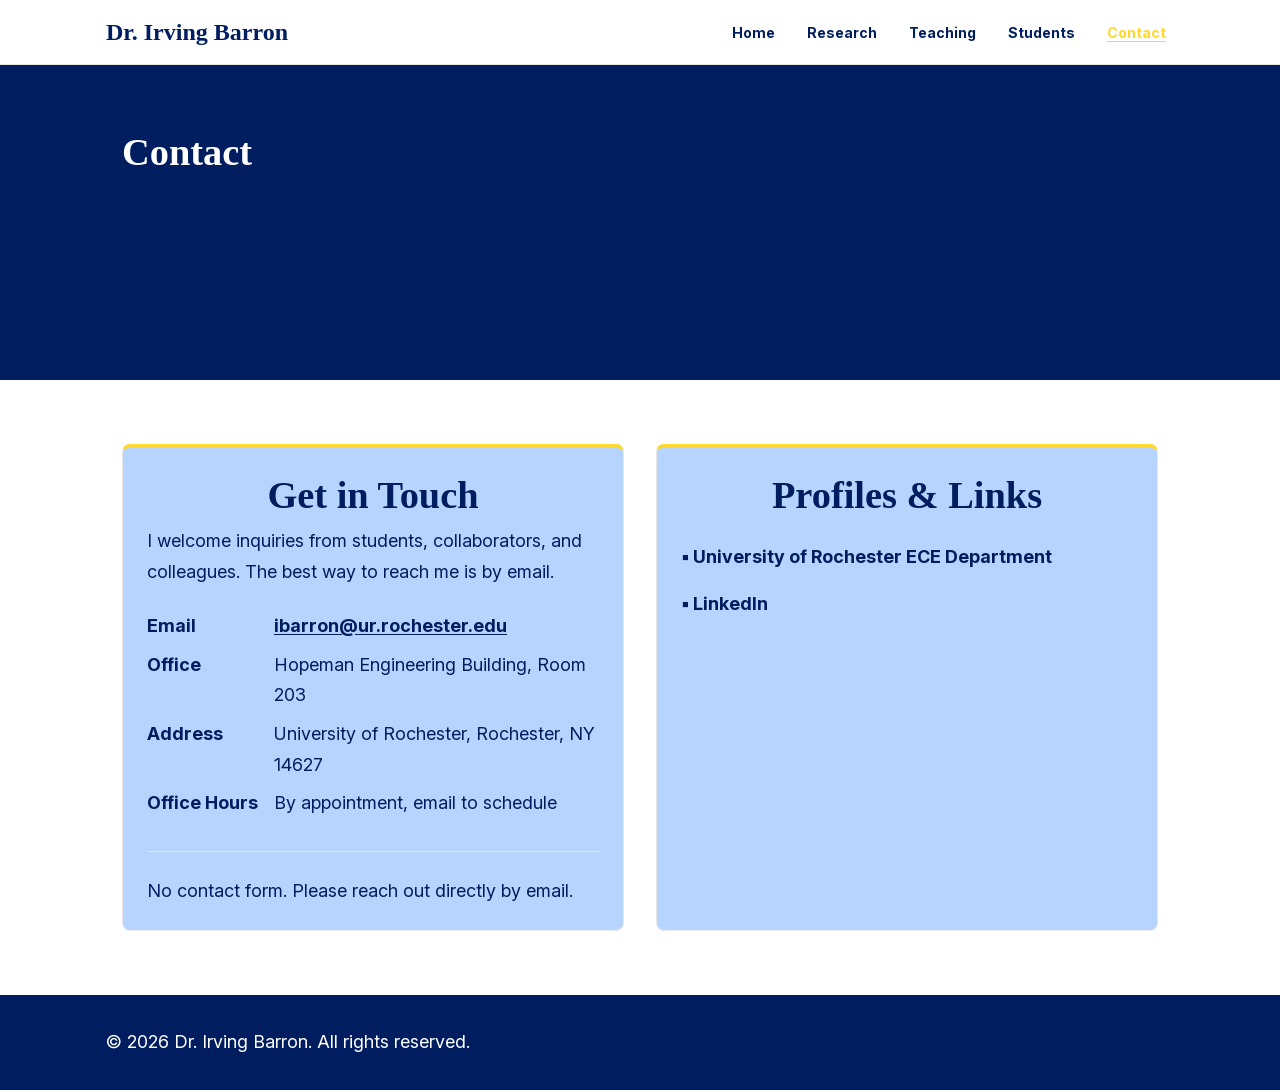
==== contact.html @ 6a6eb46c "fix(05-03): contact page h1 spacing and navy background styling - Wrap h1 in navy section with min-h" ====
<!DOCTYPE html>
<html lang="en">
<head>
  <meta charset="UTF-8">
  <meta name="viewport" content="width=device-width, initial-scale=1.0">
  <meta name="description" content="Contact information for Dr. Irving Barron, University of Rochester ECE">
  <title>Contact — Dr. Irving Barron</title>
  <link rel="stylesheet" href="css/style.css">
</head>
<body>

  <!-- Skip to main content (accessibility) -->
  <a class="skip-link" href="#main-content">Skip to main content</a>

  <!-- HEADER / NAVIGATION -->
  <header class="site-header">
    <nav class="nav" aria-label="Main navigation">
      <div class="nav__inner">

        <!-- Brand / site name — left side -->
        <a class="nav__brand" href="index.html">Dr. Irving Barron</a>

        <!-- Hamburger button — visible only on mobile (<768px) -->
        <button
          type="button"
          class="nav__hamburger"
          aria-label="Toggle navigation"
          aria-expanded="false"
          aria-controls="nav-menu"
        >
          <span class="nav__hamburger-line"></span>
          <span class="nav__hamburger-line"></span>
          <span class="nav__hamburger-line"></span>
        </button>

        <!-- Navigation links — hidden on mobile until toggled -->
        <div class="nav__menu" id="nav-menu">
          <ul class="nav__links" role="list">
            <li><a class="nav__link" href="index.html">Home</a></li>
            <li><a class="nav__link" href="research.html">Research</a></li>
            <li><a class="nav__link" href="teaching.html">Teaching</a></li>
            <li><a class="nav__link" href="students.html">Students</a></li>
            <li><a class="nav__link" href="contact.html" aria-current="page">Contact</a></li>
          </ul>
        </div>

      </div>
    </nav>
  </header>

  <!-- MAIN CONTENT -->
  <main class="main-content" id="main-content">

    <!-- PAGE HEADER SECTION: navy background with white text -->
    <section class="section section--navy" style="min-height: 35vh;">
      <div class="container">
        <div class="page-header__grid">
          <div class="page-header__text animate-on-load">
            <h1>Contact</h1>
          </div>
        </div>
      </div>
    </section>

    <!-- CONTACT DETAILS SECTION (CONT-02 through CONT-08) -->
    <section class="section">
      <div class="container">
        <div class="grid-2">

          <!-- Left Column: Get in Touch -->
          <div class="card card--highlighted animate-on-load">
            <h2 style="text-align: center;">Get in Touch</h2>
            <p style="margin-top: var(--spacing-sm); margin-bottom: var(--spacing-md);">
              I welcome inquiries from students, collaborators, and colleagues. The best way to reach me is by email.
            </p>

            <dl class="contact-details">
              <dt>Email</dt>
              <dd><a href="mailto:ibarron@ur.rochester.edu">ibarron@ur.rochester.edu</a></dd>

              <dt>Office</dt>
              <dd>Hopeman Engineering Building, Room 203</dd>

              <dt>Address</dt>
              <dd>University of Rochester, Rochester, NY 14627</dd>

              <dt>Office Hours</dt>
              <dd>By appointment, email to schedule</dd>
            </dl>

            <p class="contact-note">No contact form. Please reach out directly by email.</p>
          </div>

          <!-- Right Column: Profiles & Links -->
          <div class="card card--highlighted animate-on-load">
            <h2 style="text-align: center;">Profiles &amp; Links</h2>
            <ul class="profile-links">
              <li><a href="https://www.hajim.rochester.edu/ece/" target="_blank">University of Rochester ECE Department</a></li>
              <li><a href="https://www.linkedin.com/in/irvingbarron/" target="_blank">LinkedIn</a></li>
            </ul>
          </div>

        </div>
      </div>
    </section>

  </main>

  <!-- FOOTER -->
  <footer class="footer">
    <div class="footer__inner">
      <p class="footer__text">
        &copy; <span class="footer__year"></span> Dr. Irving Barron. All rights reserved.
      </p>
    </div>
  </footer>

  <!-- JAVASCRIPT -->
  <script src="js/main.js"></script>
</body>
</html>
---- css/style.css ----
/* =============================================================================
   ibarron.dev — Design System
   css/style.css
   Single file. No frameworks. No build step.
   University of Rochester brand: navy #001E5F · yellow #FFD82B
   ============================================================================= */


/* =============================================================================
   1. Font Face — Inter Variable (self-hosted)
   ============================================================================= */

@font-face {
  font-family: 'Inter';
  src: url('../assets/fonts/inter-variable.woff2') format('woff2-variations');
  font-weight: 100 900;
  font-style: normal;
  font-display: swap;
}


/* =============================================================================
   2. Custom Properties — Design Tokens in :root
   ============================================================================= */

:root {
  /* --- Colors --- */
  --color-navy: #001E5F;
  --color-yellow: #FFD82B;
  --color-meliora-blue: #0045A0;
  --color-white: #FFFFFF;
  --color-dark-gray: #707070;
  --color-border: #E8E8E8;
  --color-butter: #FFFBF0;

  /* --- Spacing (multiples of 4px) --- */
  --spacing-xs: 4px;
  --spacing-sm: 8px;
  --spacing-md: 16px;
  --spacing-lg: 24px;
  --spacing-xl: 32px;
  --spacing-2xl: 48px;
  --spacing-3xl: 64px;

  /* --- Typography — 4 size tokens, 2 weights (400 regular, 700 bold) --- */
  --font-sans: 'Inter', system-ui, -apple-system, sans-serif;
  --font-serif: Georgia, 'Times New Roman', serif;
  --font-size-heading: clamp(1.5rem, 3vw, 3.5rem);
  --font-size-subheading: clamp(1.125rem, 2vw, 1.5rem);
  --font-size-body: clamp(1rem, 2vw, 1.125rem);
  --font-size-label: 0.875rem;

  /* --- Breakpoints (reference values — not usable in var() for @media) --- */
  --breakpoint-mobile: 640px;
  --breakpoint-nav: 768px;
  --breakpoint-desktop: 1024px;
}


/* =============================================================================
   3. CSS Reset / Base Styles
   ============================================================================= */

*,
*::before,
*::after {
  box-sizing: border-box;
}

html {
  font-size: 16px;
  scroll-behavior: smooth;
  -webkit-text-size-adjust: 100%;
}

body {
  margin: 0;
  padding: 0;
  background-color: var(--color-white);
  color: var(--color-navy);
  font-family: var(--font-sans);
  font-size: var(--font-size-body);
  font-weight: 400;
  line-height: 1.7;
  -webkit-font-smoothing: antialiased;
  -moz-osx-font-smoothing: grayscale;
}

h1, h2, h3, h4, h5, h6,
p, ul, ol, li, figure, blockquote {
  margin: 0;
  padding: 0;
}

ul, ol {
  list-style: none;
}

img, svg {
  display: block;
  max-width: 100%;
}

a {
  color: inherit;
  text-decoration: none;
}

button {
  background: none;
  border: none;
  cursor: pointer;
  font-family: inherit;
}


/* =============================================================================
   4. Skip Link (accessibility — first element on page)
   ============================================================================= */

.skip-link {
  position: absolute;
  top: -100%;
  left: var(--spacing-md);
  background-color: var(--color-yellow);
  color: var(--color-navy);
  font-family: var(--font-sans);
  font-weight: 700;
  font-size: var(--font-size-label);
  padding: var(--spacing-sm) var(--spacing-md);
  border-radius: 4px;
  z-index: 999;
  transition: top 0.2s ease;
}

.skip-link:focus {
  top: var(--spacing-md);
}


/* =============================================================================
   5. Typography Base Styles
   ============================================================================= */

/* H1 and H2 — Georgia serif, bold, fluid heading size */
h1,
h2 {
  font-family: var(--font-serif);
  font-weight: 700;
  font-size: var(--font-size-heading);
  line-height: 1.2;
  color: var(--color-navy);
}

/* H3, H4, H5 — Inter sans-serif, bold, fluid subheading size */
h3,
h4,
h5 {
  font-family: var(--font-sans);
  font-weight: 700;
  font-size: var(--font-size-subheading);
  line-height: 1.3;
  color: var(--color-navy);
}

h6 {
  font-family: var(--font-sans);
  font-weight: 700;
  font-size: var(--font-size-label);
  line-height: 1.4;
  color: var(--color-navy);
}

p {
  font-family: var(--font-sans);
  font-weight: 400;
  font-size: var(--font-size-body);
  line-height: 1.7;
  color: inherit;
}

/* Eyebrow label — section headings, muted uppercase */
.eyebrow {
  font-family: var(--font-sans);
  font-size: var(--font-size-label);
  font-weight: 700;
  text-transform: uppercase;
  letter-spacing: 0.1em;
  color: var(--color-dark-gray);
  line-height: 1.4;
}


/* =============================================================================
   6. Layout Utilities
   ============================================================================= */

/* Centered container with consistent max-width and horizontal padding */
.container {
  width: 100%;
  max-width: 1100px;
  margin-left: auto;
  margin-right: auto;
  padding-left: var(--spacing-md);
  padding-right: var(--spacing-md);
}

/* Two-column grid (desktop) */
.grid-2 {
  display: grid;
  grid-template-columns: 1fr;
  gap: var(--spacing-xl);
}

/* Three-column grid (desktop) */
.grid-3 {
  display: grid;
  grid-template-columns: 1fr;
  gap: var(--spacing-lg);
}

/* Section vertical rhythm */
.section {
  padding-top: var(--spacing-3xl);
  padding-bottom: var(--spacing-3xl);
}

/* Section with butter background */
.section--butter {
  background-color: var(--color-butter);
}

/* Section with navy background */
.section--navy {
  background-color: var(--color-navy);
  color: var(--color-white);
}

/* Section with navy background — override heading/paragraph colors */
.section--navy h1,
.section--navy h2,
.section--navy h3,
.section--navy h4,
.section--navy h5,
.section--navy p {
  color: var(--color-white);
}

/* Eyebrow on navy background — yellow for visual hierarchy */
.section--navy .eyebrow {
  color: var(--color-yellow);
}

/* Spacious section — increased vertical padding for home page */
.section--spacious {
  padding-top: 100px;
  padding-bottom: 100px;
}


/* =============================================================================
   7. Navigation Component
   ============================================================================= */

.nav {
  position: sticky;
  top: 0;
  background-color: var(--color-white);
  border-bottom: 1px solid var(--color-border);
  z-index: 100;
}

.nav__inner {
  display: flex;
  align-items: center;
  justify-content: space-between;
  height: 64px;
  max-width: 1100px;
  margin-left: auto;
  margin-right: auto;
  padding-left: var(--spacing-md);
  padding-right: var(--spacing-md);
}

/* Brand / site name */
.nav__brand {
  font-family: var(--font-serif);
  font-weight: 700;
  font-size: var(--font-size-subheading);
  color: var(--color-navy);
  text-decoration: none;
  flex-shrink: 0;
}

.nav__brand:hover {
  color: var(--color-meliora-blue);
  transition: color 0.2s ease;
}

/* Nav links list (desktop) */
.nav__menu {
  display: flex;
}

.nav__links {
  display: flex;
  align-items: center;
  gap: var(--spacing-md);
  list-style: none;
  margin: 0;
  padding: 0;
}

.nav__link {
  font-family: var(--font-sans);
  font-size: var(--font-size-label);
  font-weight: 700;
  color: var(--color-navy);
  text-decoration: none;
  padding: var(--spacing-xs) var(--spacing-sm);
  border-radius: 4px;
  transition: color 0.2s ease;
}

.nav__link:hover {
  color: var(--color-meliora-blue);
}

/* Active page indicator */
.nav__link[aria-current="page"] {
  color: var(--color-yellow);
  text-decoration: underline;
  text-underline-offset: 3px;
}

/* Hamburger button — hidden on desktop, shown on mobile */
.nav__hamburger {
  display: none;
  flex-direction: column;
  justify-content: space-between;
  width: 28px;
  height: 20px;
  background: none;
  border: none;
  cursor: pointer;
  padding: 0;
  color: var(--color-navy);
}

.nav__hamburger-line {
  display: block;
  width: 100%;
  height: 2px;
  background-color: var(--color-navy);
  border-radius: 2px;
  transition: transform 0.2s ease, opacity 0.2s ease;
}

/* Hamburger open state — becomes × */
.nav--open .nav__hamburger-line:nth-child(1) {
  transform: translateY(9px) rotate(45deg);
}

.nav--open .nav__hamburger-line:nth-child(2) {
  opacity: 0;
}

.nav--open .nav__hamburger-line:nth-child(3) {
  transform: translateY(-9px) rotate(-45deg);
}


/* =============================================================================
   8. Footer Component
   ============================================================================= */

.footer {
  background-color: var(--color-navy);
  color: var(--color-white);
  padding: var(--spacing-xl) 0;
}

.footer__inner {
  display: grid;
  grid-template-columns: 1fr;
  gap: var(--spacing-lg);
  max-width: 1100px;
  margin-left: auto;
  margin-right: auto;
  padding-left: var(--spacing-md);
  padding-right: var(--spacing-md);
}

.footer__text {
  font-family: var(--font-sans);
  font-size: var(--font-size-body);
  font-weight: 400;
  color: var(--color-white);
  line-height: 1.7;
}

.footer__year {
  /* Populated by JS: new Date().getFullYear() */
}

.footer a {
  color: var(--color-white);
  text-decoration: underline;
  text-underline-offset: 2px;
  transition: color 0.2s ease;
}

.footer a:hover {
  color: var(--color-yellow);
}


/* =============================================================================
   9. Button Components
   ============================================================================= */

/* Base button — shared styles */
.btn {
  display: inline-flex;
  align-items: center;
  justify-content: center;
  font-family: var(--font-sans);
  font-weight: 700;
  font-size: var(--font-size-body);
  padding: 0.75rem 1.75rem; /* 12px 28px — TYP-05 */
  border-radius: 8px;
  border: 2px solid transparent;
  cursor: pointer;
  text-decoration: none;
  min-height: 44px; /* RESP-06 touch target */
  transition: background-color 0.2s ease, color 0.2s ease, border-color 0.2s ease;
  white-space: nowrap;
}

/* Primary button — navy fill */
.btn--primary {
  background-color: var(--color-navy);
  color: var(--color-white);
  border-color: var(--color-navy);
}

.btn--primary:hover {
  background-color: var(--color-meliora-blue);
  border-color: var(--color-meliora-blue);
}

/* Outline button — navy border on light background */
.btn--outline {
  background-color: transparent;
  color: var(--color-navy);
  border-color: var(--color-navy);
}

.btn--outline:hover {
  background-color: var(--color-navy);
  color: var(--color-white);
  border-color: var(--color-navy);
}

/* Outline white button — white border on navy background */
.btn--outline--white {
  background-color: transparent;
  color: var(--color-white);
  border-color: var(--color-white);
}

.btn--outline--white:hover {
  background-color: var(--color-white);
  color: var(--color-navy);
  border-color: var(--color-white);
}

/* Inverse primary button — yellow fill, navy text (for use on navy backgrounds) */
.btn--primary--inverse {
  background-color: var(--color-yellow);
  color: var(--color-navy);
  border-color: var(--color-yellow);
}

.btn--primary--inverse:hover {
  background-color: #e6c200;
  border-color: #e6c200;
  color: var(--color-navy);
}


/* =============================================================================
   10. Card Components
   ============================================================================= */

/* Base card */
.card {
  background-color: #B7D3FF; /* Wondrous Sky — UofR brand light blue */
  border: 1px solid var(--color-border);
  border-radius: 8px;
  padding: var(--spacing-lg); /* 24px — TYP-08: 1.5rem */
  transition: box-shadow 0.2s ease, border-top-color 0.2s ease;
}

.card:hover {
  box-shadow: 0 2px 4px rgba(0, 0, 0, 0.1);
}

/* Clickable card (link-based card) — remove link styling */
.card--clickable {
  text-decoration: none;
  color: inherit;
  display: block;
  cursor: pointer;
}

/* Card links — visible underline so they don't blend with paragraph text */
.card a {
  color: var(--color-navy);
  font-weight: 700;
  text-decoration: underline;
  text-underline-offset: 2px;
}

.card a:hover {
  color: var(--color-meliora-blue);
}

/* Highlighted card — yellow top border, changes to navy on hover */
.card--highlighted {
  border-top: 4px solid var(--color-yellow);
}

.card--highlighted:hover {
  border-top-color: var(--color-navy);
}

/* Publication card — plain card, no left border; color revealed on hover */
.card--publication {
  background-color: var(--color-white);
  border: 1px solid var(--color-border);
  transition: background-color 0.2s ease, box-shadow 0.2s ease;
}

.card--publication:hover {
  background-color: #B7D3FF; /* Wondrous Sky — UofR brand light blue */
  box-shadow: 0 4px 12px rgba(0, 0, 0, 0.12);
}

/* Clickable publication card — pointer cursor, full-block link */
a.card--publication {
  text-decoration: none;
  color: inherit;
  display: block;
}

/* Grant card — same pattern as publication card */
.card--grant {
  background-color: var(--color-white);
  border: 1px solid var(--color-border);
  transition: background-color 0.2s ease, box-shadow 0.2s ease;
}

.card--grant:hover {
  background-color: #B7D3FF;
  box-shadow: 0 4px 12px rgba(0, 0, 0, 0.12);
}

a.card--grant {
  text-decoration: none;
  color: inherit;
  display: block;
}

/* Funded card — includes eyebrow label styling */
.card--funded {
  position: relative;
}

.card--funded .eyebrow {
  display: block;
  margin-bottom: var(--spacing-sm);
}


/* =============================================================================
   11. Tag Pills and Badges
   ============================================================================= */

/* Research interest tag */
.tag-pill {
  display: inline-block;
  background-color: var(--color-navy);
  color: var(--color-white);
  border-radius: 100px;
  padding: var(--spacing-sm) var(--spacing-md); /* 8px 16px */
  font-family: var(--font-sans);
  font-size: var(--font-size-label);
  font-weight: 700;
  line-height: 1.2;
}

/* Year badge (compact) */
.badge--year {
  display: inline-block;
  background-color: var(--color-navy);
  color: var(--color-white);
  border-radius: 100px;
  padding: var(--spacing-xs) var(--spacing-md); /* 4px 12px */
  font-family: var(--font-sans);
  font-size: 0.75rem;
  font-weight: 700;
  line-height: 1.2;
}

/* Semester badge (same as year) */
.badge--semester {
  display: inline-block;
  background-color: var(--color-navy);
  color: var(--color-white);
  border-radius: 100px;
  padding: var(--spacing-xs) var(--spacing-md); /* 4px 12px */
  font-family: var(--font-sans);
  font-size: 0.75rem;
  font-weight: 700;
  line-height: 1.2;
}


/* =============================================================================
   12. Profile Photo Placeholder (CSS-only, ASSET-04)
   ============================================================================= */

.profile-placeholder {
  width: clamp(120px, 30vw, 280px);
  aspect-ratio: 1 / 1;
  background-color: var(--color-navy);
  border: 2px solid var(--color-yellow);
  box-shadow: 0 4px 12px rgba(0, 0, 0, 0.12);
  border-radius: 8px;
  display: flex;
  align-items: center;
  justify-content: center;
  flex-shrink: 0;
}

.profile-placeholder__initials {
  font-family: var(--font-serif);
  font-weight: 700;
  font-size: clamp(48px, 12vw, 112px);
  color: var(--color-yellow);
  user-select: none;
  line-height: 1;
}


/* =============================================================================
   13. Tab Component (Phase 4 — Students Hub ARIA tab pattern, pill buttons)
   ============================================================================= */

/* Tab container — flex row of pill buttons */
.tabs {
  display: flex;
  flex-wrap: wrap;
  gap: var(--spacing-md);
  margin-bottom: var(--spacing-lg);
}

/* Legacy sub-classes kept for backward compat */
.tabs__list {
  display: flex;
  border-bottom: 2px solid var(--color-border);
  gap: var(--spacing-xs);
  margin: 0;
  padding: 0;
  list-style: none;
}

.tabs__tab {
  font-family: var(--font-sans);
  font-size: var(--font-size-label);
  font-weight: 700;
  color: var(--color-navy);
  background: none;
  border: none;
  border-bottom: 2px solid transparent;
  padding: var(--spacing-sm) var(--spacing-md);
  cursor: pointer;
  margin-bottom: -2px;
  transition: color 0.2s ease, border-color 0.2s ease;
}

.tabs__tab:hover {
  color: var(--color-meliora-blue);
}

.tabs__tab[aria-selected="true"] {
  color: var(--color-yellow);
  border-bottom-color: var(--color-yellow);
  background-color: var(--color-navy);
  border-radius: 4px 4px 0 0;
}

.tabs__panel {
  padding-top: var(--spacing-lg);
}

.tabs__panel[hidden] {
  display: none;
}

/* --- ARIA role-based tab selectors (pill button style, STU-03, RESP-06) --- */

/* Tablist row — pill buttons, no underline separator */
[role="tablist"] {
  display: flex;
  flex-wrap: wrap;
  gap: var(--spacing-md);
  list-style: none;
  padding: 0;
  margin: 0 0 var(--spacing-lg) 0;
  border-bottom: none;
}

/* Base tab button — pill shape, Inter bold, 44px min touch target */
[role="tab"] {
  display: inline-flex;
  align-items: center;
  justify-content: center;
  flex: 0 1 auto;
  padding: 0.75rem 1.75rem; /* consistent with .btn sizing */
  min-height: 44px;         /* RESP-06: touch target accessibility */
  background-color: transparent;
  color: var(--color-navy);
  border: 2px solid transparent;
  border-radius: 20px;      /* pill shape */
  font-family: var(--font-sans);
  font-weight: 700;
  font-size: var(--font-size-label);
  cursor: pointer;
  white-space: nowrap;
  transition: color 0.2s ease, border-color 0.2s ease, background-color 0.2s ease;
}

/* Inactive tab hover — Meliora Blue text + matching border outline */
[role="tab"]:hover {
  color: var(--color-meliora-blue);
  border-color: var(--color-meliora-blue);
}

/* Active tab — navy fill, white text, pill shape */
[role="tab"][aria-selected="true"] {
  background-color: var(--color-navy);
  color: var(--color-white);
  border-color: var(--color-navy);
}

/* Active tab hover — don't change active tab on hover */
[role="tab"][aria-selected="true"]:hover {
  background-color: var(--color-navy);
  color: var(--color-white);
  border-color: var(--color-navy);
}

/* Focus state — visible outline (overrides global :focus-visible for tabs) */
[role="tab"]:focus-visible {
  outline: 2px solid var(--color-meliora-blue);
  outline-offset: 2px;
}

/* Tab panel — white background, generous vertical padding */
[role="tabpanel"] {
  background-color: var(--color-white);
  padding: var(--spacing-3xl) 0;
}

/* Hidden panels removed from view (managed by hidden attribute + JS) */
[role="tabpanel"][hidden] {
  display: none;
}

/* --- Panel fade animation (used by Plan 02 JS tab switching) --- */

@media (prefers-reduced-motion: no-preference) {
  [role="tabpanel"][data-fade="out"] {
    opacity: 0;
    transition: opacity 0.2s ease-out;
  }

  [role="tabpanel"][data-fade="in"] {
    opacity: 1;
    transition: opacity 0.2s ease-in;
  }
}

/* --- Students Hub panel content spacing --- */

/* Heading inside panel */
[role="tabpanel"] h2 {
  margin-bottom: var(--spacing-lg);
}

/* Paragraph spacing inside panels */
[role="tabpanel"] p {
  margin-bottom: var(--spacing-md);
}

/* List styling inside panels */
[role="tabpanel"] ul {
  list-style: disc;
  padding-left: var(--spacing-xl);
  margin-bottom: var(--spacing-md);
}

[role="tabpanel"] ul li {
  margin-bottom: var(--spacing-sm);
}

/* Card spacing inside panels */
[role="tabpanel"] .card {
  margin-bottom: var(--spacing-xl);
}


/* =============================================================================
   14. Focus Indicators (A11Y-01, NAV-05)
   ============================================================================= */

/* Global focus indicator — yellow outline */
:focus-visible {
  outline: 3px solid var(--color-yellow);
  outline-offset: 2px;
}

/* Focus on dark/navy backgrounds — white outline instead */
.nav__hamburger:focus-visible,
.footer :focus-visible,
.section--navy :focus-visible,
.btn--primary:focus-visible,
.btn--primary--inverse:focus-visible,
.btn--outline--white:focus-visible {
  outline: 3px solid var(--color-white);
  outline-offset: 2px;
}


/* =============================================================================
   15. Animation Keyframes (ANIM-01, ANIM-02)
   All animations MUST be wrapped in prefers-reduced-motion
   ============================================================================= */

@media (prefers-reduced-motion: no-preference) {
  @keyframes fadeInUp {
    from {
      opacity: 0;
      transform: translateY(20px);
    }
    to {
      opacity: 1;
      transform: translateY(0);
    }
  }

  /* Page-load fade-in + slide up */
  .animate-on-load {
    animation: fadeInUp 0.5s ease-out forwards;
  }

  /* Stagger delays per nth-child */
  .animate-on-load:nth-child(1) { animation-delay: 0s; }
  .animate-on-load:nth-child(2) { animation-delay: 0.1s; }
  .animate-on-load:nth-child(3) { animation-delay: 0.2s; }
  .animate-on-load:nth-child(4) { animation-delay: 0.3s; }
  .animate-on-load:nth-child(5) { animation-delay: 0.4s; }
  .animate-on-load:nth-child(6) { animation-delay: 0.5s; }
}

/* Hover/Focus transitions — intentionally NOT wrapped in reduced-motion.
   These are immediate interactive responses, not gratuitous animations. */
.btn,
.card,
.nav__link,
.nav__brand,
.tabs__tab {
  /* Transition declarations are already set on each component above.
     Listed here for reference: all use 0.2s ease transitions (ANIM-03). */
}


/* =============================================================================
   16. Responsive Breakpoints
   Mobile-first: starts single-column, expands at each breakpoint.
   Organized by breakpoint (not by component).
   ============================================================================= */

/* --- Mobile overrides: < 640px --- */
@media (max-width: 639px) {
  /* Hamburger nav visible on mobile */
  .nav__hamburger {
    display: flex;
  }

  /* Mobile menu hidden by default */
  .nav__menu {
    display: none;
    position: absolute;
    top: 64px;
    left: 0;
    right: 0;
    background-color: var(--color-white);
    border-bottom: 1px solid var(--color-border);
    padding: var(--spacing-md);
    z-index: 99;
  }

  /* Mobile menu open state (toggled by JS via .nav--open on .nav) */
  .nav--open .nav__menu {
    display: block;
  }

  .nav--open .nav__links {
    flex-direction: column;
    gap: var(--spacing-sm);
  }

  /* Stack all grids on mobile */
  .grid-2,
  .grid-3 {
    grid-template-columns: 1fr;
  }

  /* Narrower section padding on mobile */
  .section {
    padding-top: var(--spacing-2xl);
    padding-bottom: var(--spacing-2xl);
  }

  /* Hero buttons stack on mobile */
  .hero__buttons {
    flex-direction: column;
    align-items: stretch;
  }

  /* Spacious sections reduce padding on mobile */
  .section--spacious {
    padding-top: var(--spacing-3xl);
    padding-bottom: var(--spacing-3xl);
  }

  /* Contact details — single column on mobile */
  .contact-details {
    grid-template-columns: 1fr;
    gap: var(--spacing-xs);
  }

  /* Course header — stack on mobile */
  .course__header {
    flex-direction: column;
    gap: var(--spacing-sm);
  }
}

/* --- Tablet: 640px and above --- */
@media (min-width: 640px) {
  /* Two-column grid activates */
  .grid-2 {
    grid-template-columns: repeat(2, 1fr);
  }

  /* Footer becomes two-column */
  .footer__inner {
    grid-template-columns: repeat(2, 1fr);
  }
}

/* --- Nav breakpoint: 768px and above --- */
@media (min-width: 768px) {
  /* Show nav links, hide hamburger */
  .nav__menu {
    display: flex;
    position: static;
    background: none;
    border: none;
    padding: 0;
  }

  .nav__hamburger {
    display: none;
  }

  /* Reset nav links direction */
  .nav__links {
    flex-direction: row;
  }
}

/* =============================================================================
   17. Hero Component (Phase 2 — Home Page)
   ============================================================================= */

/* Hero grid — single column mobile/tablet, two-column at 1024px desktop */
.hero__grid {
  display: grid;
  grid-template-columns: 1fr;
  gap: var(--spacing-xl);
  align-items: center;
}

/* --- Desktop: 1024px and above --- */
@media (min-width: 1024px) {
  /* Three-column grid activates */
  .grid-3 {
    grid-template-columns: repeat(3, 1fr);
  }

  /* Container padding increase */
  .container {
    padding-left: var(--spacing-xl);
    padding-right: var(--spacing-xl);
  }

  /* Hero grid becomes two-column on desktop */
  .hero__grid {
    grid-template-columns: 1fr 1fr;
  }
}

/* Hero text column */
.hero__text {
  display: flex;
  flex-direction: column;
  gap: var(--spacing-md);
}

/* Hero lead paragraph — slightly larger */
.hero__lead {
  font-size: var(--font-size-subheading);
  font-weight: 400;
  line-height: 1.5;
}

/* Hero button row — side-by-side desktop, stacked mobile */
.hero__buttons {
  display: flex;
  flex-wrap: wrap;
  gap: var(--spacing-md);
  margin-top: var(--spacing-lg);
}

/* Hero photo column — centers the placeholder */
.hero__photo-col {
  display: flex;
  justify-content: center;
  align-items: center;
}


/* =============================================================================
   18. Phase 3 — Content Page Components
   ============================================================================= */

/* --- 18a. Page Header Component --- */

.page-header__grid {
  display: grid;
  grid-template-columns: 1fr;
  gap: var(--spacing-xl);
  align-items: center;
}

@media (min-width: 1024px) {
  .page-header__grid {
    grid-template-columns: 1fr 1fr;
  }
}

.page-header__icon {
  display: flex;
  justify-content: center;
  align-items: center;
}

.page-header__icon svg {
  width: clamp(120px, 25vw, 280px);
  height: clamp(120px, 25vw, 280px);
  color: var(--color-white);
  stroke: currentColor;
  fill: none;
  stroke-width: 1.5;
}


/* --- 18b. Publication Card Sub-classes --- */

.publication__authors {
  margin-bottom: var(--spacing-sm);
  font-size: var(--font-size-body);
  font-weight: 400;
}

.author-highlight {
  font-weight: 700;
  background-color: #f5f5f5;
  padding: 0 2px;
  border-radius: 2px;
}

.publication__title {
  margin-bottom: var(--spacing-sm);
  font-weight: 700;
}

.publication__details {
  margin: 0;
  font-size: var(--font-size-body);
  color: var(--color-dark-gray);
}

.publication__details em {
  font-style: italic;
}


/* --- 18c. Course Card --- */

.course__header {
  display: flex;
  justify-content: space-between;
  align-items: flex-start;
  gap: var(--spacing-lg);
  margin-bottom: var(--spacing-lg);
}

.course__title {
  flex: 1;
  margin: 0;
}

.course__badges {
  display: flex;
  gap: var(--spacing-sm);
  flex-wrap: wrap;
  justify-content: flex-end;
  flex-shrink: 0;
}

.badge--level {
  display: inline-block;
  background-color: var(--color-navy);
  color: var(--color-white);
  border-radius: 100px;
  padding: var(--spacing-xs) var(--spacing-md);
  font-family: var(--font-sans);
  font-size: 0.75rem;
  font-weight: 700;
  line-height: 1.2;
  white-space: nowrap;
}

.course__description {
  margin: 0;
}


/* --- 18d. Research Interests --- */

/* Wrapper constrained to the left column (50%) on desktop so pills don't
   bleed into the right column where the page-header icon sits */
.research-interests__wrapper {
  max-width: 50%;
}

@media (max-width: 1023px) {
  /* On mobile/tablet the header grid is single-column, so full width is fine */
  .research-interests__wrapper {
    max-width: 100%;
  }
}

/* "Research Interests" label above the pills */
.research-interests__label {
  font-family: var(--font-sans);
  font-size: var(--font-size-label);
  font-weight: 700;
  text-transform: uppercase;
  letter-spacing: 0.1em;
  color: var(--color-white);
  margin-bottom: var(--spacing-sm);
  line-height: 1.4;
}

.research-interests {
  display: flex;
  flex-wrap: wrap;
  gap: var(--spacing-md);
  margin: 0;
}

/* Highlighted pill — yellow background, navy text (mirrors btn--primary--inverse) */
.tag-pill--highlight {
  background-color: var(--color-yellow);
  color: var(--color-navy);
  text-align: center;
}

/* Secondary pill — outline style, white border and text on navy background */
.tag-pill--outline {
  background-color: transparent;
  color: var(--color-white);
  border: 2px solid var(--color-white);
  text-align: center;
}

/* Legacy — kept for backward compat if used elsewhere */
.tag-pill--primary {
  background-color: var(--color-meliora-blue);
}


/* --- 18e. Contact Details --- */

.contact-details {
  display: grid;
  grid-template-columns: auto 1fr;
  gap: var(--spacing-sm) var(--spacing-md);
  margin: var(--spacing-lg) 0;
}

.contact-details dt {
  font-weight: 700;
  color: var(--color-navy);
}

.contact-details dd {
  margin: 0;
  color: var(--color-navy);
}

.contact-details a {
  color: var(--color-navy);
  text-decoration: underline;
  text-underline-offset: 2px;
  transition: color 0.2s ease;
}

.contact-details a:hover {
  color: var(--color-meliora-blue);
}

.contact-note {
  margin-top: var(--spacing-xl);
  padding-top: var(--spacing-lg);
  border-top: 1px solid var(--color-border);
  font-size: var(--font-size-body);
  color: var(--color-navy);
}

.profile-links {
  list-style: none;
  margin: var(--spacing-lg) 0 0 0;
  padding: 0;
}

.profile-links li {
  margin-bottom: var(--spacing-md);
}

.profile-links li::before {
  content: '\25AA\00A0';
  color: var(--color-navy);
  font-weight: 700;
}

.profile-links a {
  color: var(--color-navy);
  text-decoration: none;
  font-weight: 700;
  transition: color 0.2s ease;
}

.profile-links a:hover {
  color: var(--color-meliora-blue);
  text-decoration: underline;
}


/* =============================================================================
   19. Phase 04.1 — Students Hub Sidebar Layout
   ============================================================================= */

/* --- 19c. Sidebar Navigation --- */
.layout-1__wrapper {
  display: grid;
  grid-template-columns: 240px 1fr;
  gap: var(--spacing-2xl);
  align-items: start;
}

.layout-1__sidebar {
  position: sticky;
  top: calc(64px + var(--spacing-lg));
}

.sidebar-nav__list {
  list-style: none;
  padding: 0;
  margin: 0;
  display: flex;
  flex-direction: column;
  gap: var(--spacing-xs);
}

.sidebar-nav__item {
  display: block;
  width: 100%;
  padding: var(--spacing-sm) var(--spacing-md);
  border: none;
  border-left: 3px solid transparent;
  background: none;
  font-family: var(--font-sans);
  font-size: var(--font-size-body);
  font-weight: 400;
  color: var(--color-navy);
  text-align: left;
  cursor: pointer;
  transition: background-color 0.2s ease, border-color 0.2s ease;
  border-radius: 0 4px 4px 0;
}

.sidebar-nav__item:hover {
  background-color: rgba(0, 30, 95, 0.05);
}

.sidebar-nav__item[aria-selected="true"] {
  font-weight: 700;
  border-left-color: var(--color-yellow);
  background-color: rgba(0, 30, 95, 0.08);
}

.sidebar-nav__item:focus-visible {
  outline: 3px solid var(--color-meliora-blue);
  outline-offset: -2px;
}

/* Layout 1 panels (one visible at a time) */
.layout-1__panel {
  /* Panels are shown/hidden via hidden attribute in JS */
}

.layout-1__panel h2 {
  font-family: var(--font-serif);
  font-size: var(--font-size-heading);
  color: var(--color-navy);
  margin-bottom: var(--spacing-lg);
}

.layout-1__panel h3 {
  font-family: var(--font-serif);
  font-size: var(--font-size-subheading);
  color: var(--color-navy);
  margin-top: var(--spacing-xl);
  margin-bottom: var(--spacing-sm);
}

.layout-1__panel p {
  margin-bottom: var(--spacing-md);
  line-height: 1.6;
}

.layout-1__panel ul {
  margin-bottom: var(--spacing-md);
  padding-left: var(--spacing-xl);
}

.layout-1__panel li {
  margin-bottom: var(--spacing-sm);
  line-height: 1.6;
}


/* --- 19d. Layout 1 — Mobile select --- */
.layout-1__mobile-select-wrapper {
  display: none;
  margin-bottom: var(--spacing-lg);
}

.layout-1__select-label {
  display: block;
  font-family: var(--font-sans);
  font-size: var(--font-size-label);
  font-weight: 700;
  color: var(--color-navy);
  margin-bottom: var(--spacing-xs);
}

.layout-1__select {
  width: 100%;
  padding: var(--spacing-sm) var(--spacing-md);
  font-family: var(--font-sans);
  font-size: var(--font-size-body);
  color: var(--color-navy);
  border: 2px solid var(--color-navy);
  border-radius: 4px;
  background-color: var(--color-white, #fff);
  cursor: pointer;
}

.layout-1__select:focus-visible {
  outline: 3px solid var(--color-meliora-blue);
  outline-offset: 2px;
}

@media (max-width: 767px) {
  .layout-1__wrapper {
    grid-template-columns: 1fr;
  }
  .layout-1__sidebar {
    display: none;
  }
  .layout-1__mobile-select-wrapper {
    display: block;
  }
}

@media (min-width: 768px) {
  .layout-1__mobile-select-wrapper {
    display: none;
  }
}
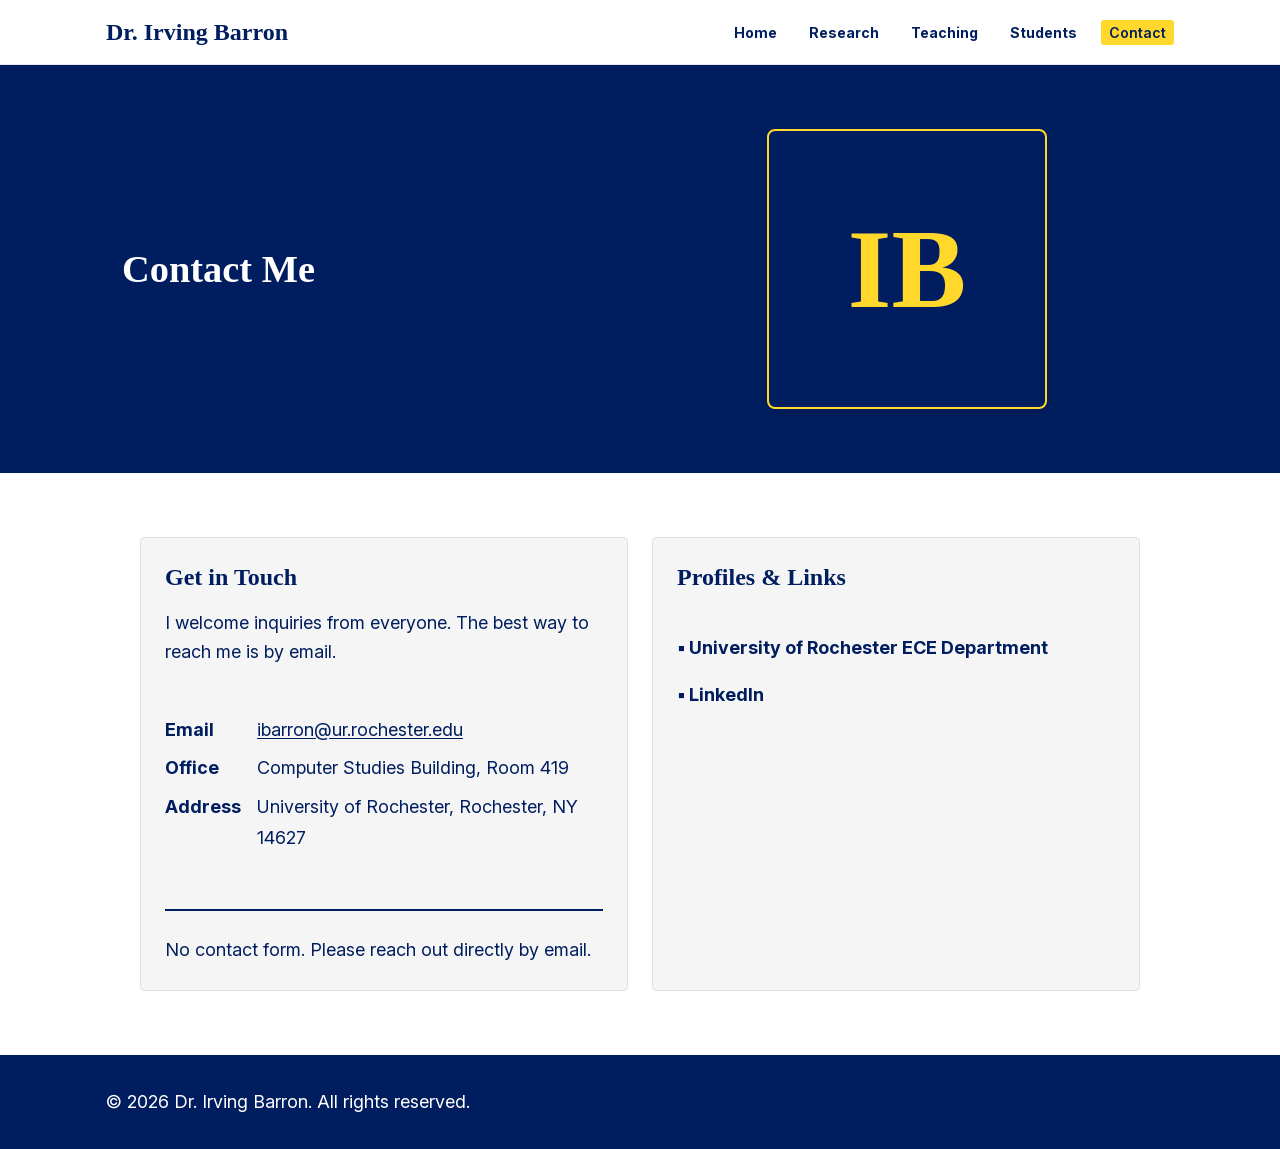
==== commit 13528b45: "refactor: implement accordion-based Impact & Outcomes tab with clean indicator - Remove 'Stay in Tou" ====
--- a/contact.html
+++ b/contact.html
@@ -8,9 +8,6 @@
   <link rel="stylesheet" href="css/style.css">
 </head>
 <body>
-
-  <!-- Skip to main content (accessibility) -->
-  <a class="skip-link" href="#main-content">Skip to main content</a>
 
   <!-- HEADER / NAVIGATION -->
   <header class="site-header">
@@ -51,12 +48,20 @@
   <!-- MAIN CONTENT -->
   <main class="main-content" id="main-content">
 
-    <!-- PAGE HEADER SECTION: navy background with white text -->
+    <!-- PAGE HEADER SECTION: navy background with white text and IB placeholder -->
     <section class="section section--navy" style="min-height: 35vh;">
       <div class="container">
         <div class="page-header__grid">
+          <!-- Text column -->
           <div class="page-header__text animate-on-load">
-            <h1>Contact</h1>
+            <h1>Contact Me</h1>
+          </div>
+
+          <!-- Decorative icon column — IB profile placeholder -->
+          <div class="page-header__icon animate-on-load">
+            <div class="profile-placeholder" role="img" aria-label="Profile photo placeholder for Dr. Irving Barron">
+              <span class="profile-placeholder__initials" aria-hidden="true">IB</span>
+            </div>
           </div>
         </div>
       </div>
@@ -65,13 +70,13 @@
     <!-- CONTACT DETAILS SECTION (CONT-02 through CONT-08) -->
     <section class="section">
       <div class="container">
-        <div class="grid-2">
+        <div class="card-grid--ur-contact">
 
-          <!-- Left Column: Get in Touch -->
-          <div class="card card--highlighted animate-on-load">
-            <h2 style="text-align: center;">Get in Touch</h2>
-            <p style="margin-top: var(--spacing-sm); margin-bottom: var(--spacing-md);">
-              I welcome inquiries from students, collaborators, and colleagues. The best way to reach me is by email.
+          <!-- Get in Touch Card -->
+          <div class="card-ur card-ur--no-hover animate-on-load">
+            <h3 class="card-ur__title">Get in Touch</h3>
+            <p class="card-ur__description">
+              I welcome inquiries from everyone. The best way to reach me is by email.
             </p>
 
             <dl class="contact-details">
@@ -79,24 +84,21 @@
               <dd><a href="mailto:ibarron@ur.rochester.edu">ibarron@ur.rochester.edu</a></dd>
 
               <dt>Office</dt>
-              <dd>Hopeman Engineering Building, Room 203</dd>
+              <dd>Computer Studies Building, Room 419</dd>
 
               <dt>Address</dt>
               <dd>University of Rochester, Rochester, NY 14627</dd>
-
-              <dt>Office Hours</dt>
-              <dd>By appointment, email to schedule</dd>
             </dl>
 
             <p class="contact-note">No contact form. Please reach out directly by email.</p>
           </div>
 
-          <!-- Right Column: Profiles & Links -->
-          <div class="card card--highlighted animate-on-load">
-            <h2 style="text-align: center;">Profiles &amp; Links</h2>
+          <!-- Profiles & Links Card -->
+          <div class="card-ur card-ur--no-hover animate-on-load">
+            <h3 class="card-ur__title">Profiles &amp; Links</h3>
             <ul class="profile-links">
               <li><a href="https://www.hajim.rochester.edu/ece/" target="_blank">University of Rochester ECE Department</a></li>
-              <li><a href="https://www.linkedin.com/in/irvingbarron/" target="_blank">LinkedIn</a></li>
+              <li><a href="https://www.linkedin.com/in/irving-ricardo-barron-martinez-6043992aa" target="_blank">LinkedIn</a></li>
             </ul>
           </div>
 
--- a/css/style.css
+++ b/css/style.css
@@ -27,6 +27,7 @@
   /* --- Colors --- */
   --color-navy: #001E5F;
   --color-yellow: #FFD82B;
+  --color-bright-lemon: #FFF601;
   --color-meliora-blue: #0045A0;
   --color-white: #FFFFFF;
   --color-dark-gray: #707070;
@@ -118,26 +119,6 @@
    4. Skip Link (accessibility — first element on page)
    ============================================================================= */
 
-.skip-link {
-  position: absolute;
-  top: -100%;
-  left: var(--spacing-md);
-  background-color: var(--color-yellow);
-  color: var(--color-navy);
-  font-family: var(--font-sans);
-  font-weight: 700;
-  font-size: var(--font-size-label);
-  padding: var(--spacing-sm) var(--spacing-md);
-  border-radius: 4px;
-  z-index: 999;
-  transition: top 0.2s ease;
-}
-
-.skip-link:focus {
-  top: var(--spacing-md);
-}
-
-
 /* =============================================================================
    5. Typography Base Styles
    ============================================================================= */
@@ -328,9 +309,11 @@
 
 /* Active page indicator */
 .nav__link[aria-current="page"] {
-  color: var(--color-yellow);
-  text-decoration: underline;
-  text-underline-offset: 3px;
+  color: var(--color-navy);
+  background-color: var(--color-yellow);
+  padding: 4px 8px;
+  border-radius: 3px;
+  font-weight: 600;
 }
 
 /* Hamburger button — hidden on desktop, shown on mobile */
@@ -535,23 +518,58 @@
   border-top-color: var(--color-navy);
 }
 
-/* Publication card — plain card, no left border; color revealed on hover */
+/* Publication card — flex container with two zones (content + PDF download) */
 .card--publication {
   background-color: var(--color-white);
   border: 1px solid var(--color-border);
-  transition: background-color 0.2s ease, box-shadow 0.2s ease;
+  padding: 0; /* Override base .card padding for flex layout */
+  display: flex;
+  transition: box-shadow 0.2s ease;
 }
 
 .card--publication:hover {
-  background-color: #B7D3FF; /* Wondrous Sky — UofR brand light blue */
   box-shadow: 0 4px 12px rgba(0, 0, 0, 0.12);
 }
 
-/* Clickable publication card — pointer cursor, full-block link */
-a.card--publication {
+/* Publication info link — 75% of card width */
+.publication__link {
+  flex: 3;
+  padding: var(--spacing-lg);
   text-decoration: none;
   color: inherit;
-  display: block;
+  display: flex;
+  flex-direction: column;
+  justify-content: center;
+  transition: background-color 0.2s ease;
+}
+
+.publication__link:hover {
+  background-color: #B7D3FF; /* Wondrous Sky — UofR brand light blue */
+}
+
+/* PDF download button — 25% of card width */
+.publication__pdf-download {
+  flex: 1;
+  border-left: 1px solid var(--color-border);
+  display: flex;
+  align-items: center;
+  justify-content: center;
+  text-decoration: none;
+  color: var(--color-navy);
+  transition: background-color 0.2s ease, color 0.2s ease;
+  cursor: pointer;
+}
+
+.publication__pdf-download svg {
+  width: 80px;
+  height: 80px;
+  stroke: currentColor;
+  fill: none;
+}
+
+.publication__pdf-download:hover {
+  background-color: var(--color-yellow);
+  color: var(--color-navy);
 }
 
 /* Grant card — same pattern as publication card */
@@ -570,6 +588,154 @@
   text-decoration: none;
   color: inherit;
   display: block;
+}
+
+/* UR-inspired Card Grid and Cards */
+.card-grid--ur {
+  display: grid;
+  grid-template-columns: 1fr;
+  gap: var(--spacing-lg);
+}
+
+/* Contact page card grid — centered with max-width */
+.card-grid--ur-contact {
+  display: grid;
+  grid-template-columns: 1fr 1fr;
+  gap: var(--spacing-lg);
+  max-width: 1000px;
+  margin: 0 auto;
+}
+
+@media (max-width: 1023px) {
+  .card-grid--ur-contact {
+    grid-template-columns: 1fr;
+  }
+}
+
+/* UR-inspired Card */
+.card-ur {
+  background-color: #f5f5f5;
+  border: 1px solid #e0e0e0;
+  border-radius: 4px;
+  padding: var(--spacing-lg);
+  text-decoration: none;
+  color: inherit;
+  display: flex;
+  flex-direction: column;
+  transition: background-color 0.3s ease;
+  position: relative;
+}
+
+.card-ur:hover {
+  background-color: var(--color-navy);
+  color: var(--color-white);
+}
+
+/* Card icon container */
+.card-ur__icon {
+  width: 100%;
+  height: 200px;
+  display: flex;
+  align-items: center;
+  justify-content: center;
+  margin-bottom: var(--spacing-lg);
+  color: var(--color-navy);
+  transition: color 0.3s ease;
+}
+
+.card-ur:hover .card-ur__icon {
+  color: var(--color-white);
+}
+
+.card-ur__icon svg {
+  width: 100%;
+  height: 100%;
+  max-width: 120px;
+  max-height: 120px;
+  opacity: 0.8;
+}
+
+.card-ur:hover .card-ur__icon svg {
+  opacity: 1;
+}
+
+/* Card title */
+.card-ur__title {
+  font-size: 1.5rem;
+  font-weight: 700;
+  color: var(--color-navy);
+  margin: 0 0 var(--spacing-md) 0;
+  font-family: var(--font-serif);
+  transition: color 0.3s ease;
+}
+
+.card-ur:hover .card-ur__title {
+  color: var(--color-white);
+}
+
+/* Card description */
+.card-ur__description {
+  font-size: var(--font-size-body);
+  color: var(--color-navy);
+  line-height: 1.6;
+  margin: 0 0 var(--spacing-lg) 0;
+  flex-grow: 1;
+  transition: color 0.3s ease;
+}
+
+.card-ur:hover .card-ur__description {
+  color: var(--color-white);
+}
+
+/* Call-to-action (underline only) */
+.card-ur__cta {
+  height: 2px;
+  background-color: var(--color-meliora-blue);
+  display: block;
+  transition: background-color 0.3s ease;
+}
+
+.card-ur:hover .card-ur__cta {
+  background-color: var(--color-white);
+}
+
+/* Contact card variant — no hover effect */
+.card-ur--no-hover:hover {
+  background-color: #f5f5f5 !important;
+  color: inherit !important;
+}
+
+.card-ur--no-hover:hover .card-ur__icon {
+  color: var(--color-navy) !important;
+}
+
+.card-ur--no-hover:hover .card-ur__icon svg {
+  opacity: 0.8 !important;
+}
+
+.card-ur--no-hover:hover .card-ur__title {
+  color: var(--color-navy) !important;
+}
+
+.card-ur--no-hover:hover .card-ur__description {
+  color: var(--color-navy) !important;
+}
+
+.card-ur--no-hover:hover .card-ur__cta {
+  background-color: var(--color-meliora-blue) !important;
+}
+
+/* Responsive: 2 columns on tablet, 3 on desktop */
+@media (min-width: 768px) {
+  .card-grid--ur {
+    grid-template-columns: repeat(2, 1fr);
+  }
+}
+
+@media (min-width: 1200px) {
+  .card-grid--ur {
+    grid-template-columns: repeat(3, 1fr);
+  }
 }
 
 /* Funded card — includes eyebrow label styling */
@@ -1162,7 +1328,111 @@
 }
 
 
-/* --- 18d. Research Interests --- */
+/* --- 18d. Course Media Card (side-by-side with media + yellow content) --- */
+
+.course-media-card {
+  display: flex;
+  gap: 0;
+  background-color: var(--color-white);
+  border-radius: 0;
+  overflow: hidden;
+  transition: box-shadow 0.2s ease;
+  animation: fadeInUp 0.6s ease-out;
+}
+
+.course-media-card:hover {
+  box-shadow: 0 4px 12px rgba(0, 0, 0, 0.12);
+}
+
+/* Media container — left side, holds image/video or SVG placeholder */
+.course-media-card__media {
+  flex: 1;
+  min-height: 300px;
+  background-color: #f5f5f5;
+  display: flex;
+  align-items: center;
+  justify-content: center;
+  overflow: hidden;
+}
+
+.course-media-card__media img,
+.course-media-card__media video,
+.course-media-card__media svg {
+  width: 100%;
+  height: 100%;
+  object-fit: cover;
+}
+
+.course-media-card__media svg {
+  width: 60%;
+  height: auto;
+  object-fit: contain;
+}
+
+/* Content container — right side, yellow background */
+.course-media-card__content {
+  flex: 1;
+  background-color: var(--color-yellow);
+  padding: var(--spacing-2xl);
+  display: flex;
+  flex-direction: column;
+  justify-content: center;
+  gap: var(--spacing-lg);
+}
+
+.course-media-card__content h3 {
+  margin: 0;
+  color: var(--color-navy);
+  font-size: var(--font-size-subheading);
+}
+
+.course-media-card__content p {
+  margin: 0;
+  color: var(--color-navy);
+  font-size: var(--font-size-body);
+}
+
+.course-media-card__cta {
+  color: var(--color-navy);
+  font-weight: 700;
+  text-decoration: underline;
+  text-underline-offset: 4px;
+  width: fit-content;
+  transition: color 0.2s ease;
+  display: none; /* Hidden for now, will enable in future */
+}
+
+.course-media-card__cta:hover {
+  color: var(--color-meliora-blue);
+}
+
+/* Responsive: stack vertically on tablet and below */
+@media (max-width: 1023px) {
+  .course-media-card {
+    flex-direction: column;
+  }
+
+  .course-media-card__media {
+    min-height: 250px;
+  }
+
+  .course-media-card__content {
+    padding: var(--spacing-xl);
+  }
+}
+
+@media (max-width: 767px) {
+  .course-media-card__media {
+    min-height: 200px;
+  }
+
+  .course-media-card__content {
+    padding: var(--spacing-lg);
+  }
+}
+
+
+/* --- 18e. Research Interests --- */
 
 /* Wrapper constrained to the left column (50%) on desktop so pills don't
    bleed into the right column where the page-header icon sits */
@@ -1187,6 +1457,14 @@
   color: var(--color-white);
   margin-bottom: var(--spacing-sm);
   line-height: 1.4;
+}
+
+/* Research page navigation — buttons to jump to sections */
+.research-nav {
+  display: flex;
+  flex-wrap: wrap;
+  gap: var(--spacing-md);
+  margin: 0;
 }
 
 .research-interests {
@@ -1250,7 +1528,7 @@
 .contact-note {
   margin-top: var(--spacing-xl);
   padding-top: var(--spacing-lg);
-  border-top: 1px solid var(--color-border);
+  border-top: 2px solid var(--color-navy);
   font-size: var(--font-size-body);
   color: var(--color-navy);
 }
@@ -1291,14 +1569,18 @@
 /* --- 19c. Sidebar Navigation --- */
 .layout-1__wrapper {
   display: grid;
-  grid-template-columns: 240px 1fr;
+  grid-template-columns: 300px 1fr;
   gap: var(--spacing-2xl);
   align-items: start;
+  margin-left: calc(-1 * var(--spacing-md));
+  width: calc(100% + var(--spacing-md));
+  padding-left: 0;
 }
 
 .layout-1__sidebar {
   position: sticky;
   top: calc(64px + var(--spacing-lg));
+  overflow: hidden;
 }
 
 .sidebar-nav__list {
@@ -1313,7 +1595,8 @@
 .sidebar-nav__item {
   display: block;
   width: 100%;
-  padding: var(--spacing-sm) var(--spacing-md);
+  padding: var(--spacing-sm) var(--spacing-xs);
+  margin-left: 0;
   border: none;
   border-left: 3px solid transparent;
   background: none;
@@ -1323,7 +1606,7 @@
   color: var(--color-navy);
   text-align: left;
   cursor: pointer;
-  transition: background-color 0.2s ease, border-color 0.2s ease;
+  transition: background-color 0.2s ease, border-color 0.2s ease, color 0.2s ease;
   border-radius: 0 4px 4px 0;
 }
 
@@ -1333,8 +1616,11 @@
 
 .sidebar-nav__item[aria-selected="true"] {
   font-weight: 700;
-  border-left-color: var(--color-yellow);
-  background-color: rgba(0, 30, 95, 0.08);
+  border-left-color: transparent;
+  background-color: var(--color-bright-lemon);
+  color: var(--color-meliora-blue);
+  margin-left: -4px;
+  padding-left: calc(var(--spacing-xs) + 4px);
 }
 
 .sidebar-nav__item:focus-visible {
@@ -1345,6 +1631,8 @@
 /* Layout 1 panels (one visible at a time) */
 .layout-1__panel {
   /* Panels are shown/hidden via hidden attribute in JS */
+  margin: 0;
+  padding: 0;
 }
 
 .layout-1__panel h2 {
@@ -1360,6 +1648,10 @@
   color: var(--color-navy);
   margin-top: var(--spacing-xl);
   margin-bottom: var(--spacing-sm);
+}
+
+.layout-1__panel h3:first-of-type {
+  margin-top: 0;
 }
 
 .layout-1__panel p {
@@ -1429,3 +1721,101 @@
 }
 
 
+/* =============================================================================
+   20. Phase 06.5 — Impact & Outcomes Accordion
+   ============================================================================= */
+
+.outcomes-accordion {
+  display: flex;
+  flex-direction: column;
+  gap: var(--spacing-sm);
+}
+
+.outcomes-accordion__item {
+  border: 1px solid var(--color-border);
+  border-radius: 4px;
+  overflow: hidden;
+}
+
+.outcomes-accordion__header {
+  display: flex;
+  justify-content: space-between;
+  align-items: center;
+  width: 100%;
+  padding: var(--spacing-md) var(--spacing-lg);
+  margin: 0;
+  border: none;
+  background-color: var(--color-white);
+  font-family: var(--font-sans);
+  font-size: var(--font-size-body);
+  font-weight: 700;
+  color: var(--color-navy);
+  text-align: left;
+  cursor: pointer;
+  transition: background-color 0.2s ease;
+}
+
+.outcomes-accordion__header:hover {
+  background-color: rgba(0, 30, 95, 0.05);
+}
+
+.outcomes-accordion__header:focus-visible {
+  outline: 3px solid var(--color-meliora-blue);
+  outline-offset: -2px;
+}
+
+.outcomes-accordion__header::after {
+  content: '▼';
+  display: inline-block;
+  font-size: 0.875rem;
+  color: var(--color-navy);
+  transition: transform 0.2s ease;
+  flex-shrink: 0;
+  margin-left: var(--spacing-md);
+}
+
+.outcomes-accordion__header[aria-expanded="true"]::after {
+  transform: rotate(180deg);
+}
+
+.outcomes-accordion__content {
+  display: none;
+  padding: var(--spacing-lg) var(--spacing-lg) var(--spacing-lg) var(--spacing-lg);
+  background-color: rgba(255, 253, 240, 0.5);
+}
+
+.outcomes-accordion__header[aria-expanded="true"] + .outcomes-accordion__content {
+  display: block;
+  animation: slideDown 0.2s ease;
+}
+
+.outcomes-accordion__content p {
+  margin: 0;
+  line-height: 1.6;
+}
+
+@keyframes slideDown {
+  from {
+    opacity: 0;
+    transform: translateY(-8px);
+  }
+  to {
+    opacity: 1;
+    transform: translateY(0);
+  }
+}
+
+/* Reduce motion preference */
+@media (prefers-reduced-motion: reduce) {
+  .outcomes-accordion__header {
+    transition: none;
+  }
+  .outcomes-accordion__header::after {
+    transition: none;
+  }
+  .outcomes-accordion__header[aria-expanded="true"] + .outcomes-accordion__content {
+    animation: none;
+  }
+}
+
+
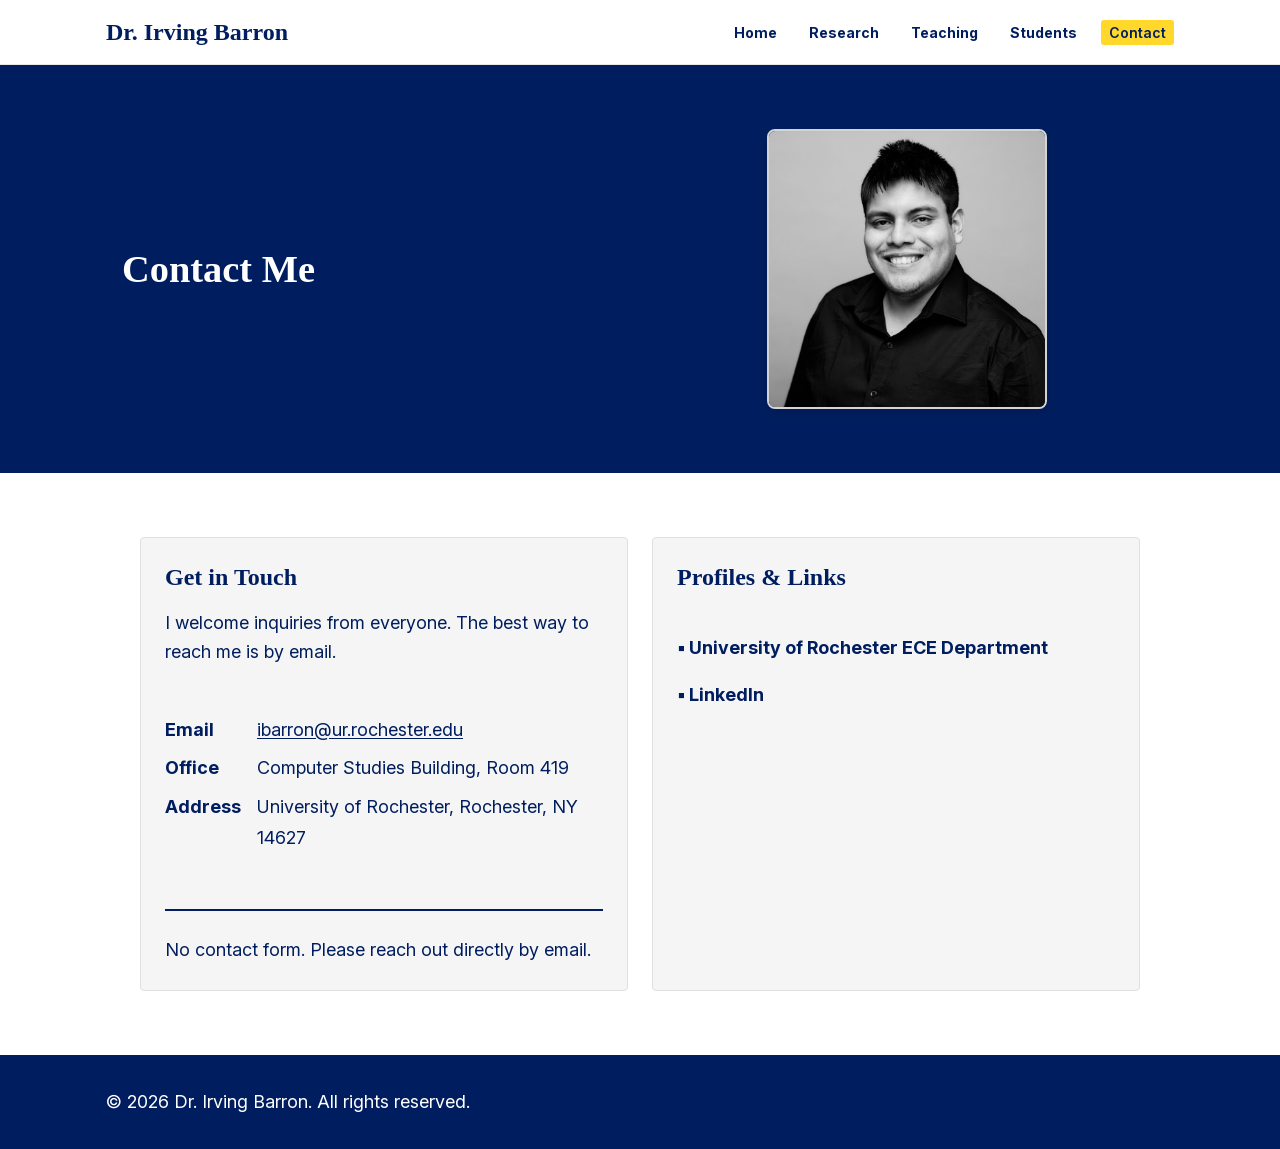
==== commit 32922cb8: "wip: phase 06.5 paused at visual polish" ====
--- a/contact.html
+++ b/contact.html
@@ -48,7 +48,7 @@
   <!-- MAIN CONTENT -->
   <main class="main-content" id="main-content">
 
-    <!-- PAGE HEADER SECTION: navy background with white text and IB placeholder -->
+    <!-- PAGE HEADER SECTION: navy background with white text and profile photo -->
     <section class="section section--navy" style="min-height: 35vh;">
       <div class="container">
         <div class="page-header__grid">
@@ -57,11 +57,9 @@
             <h1>Contact Me</h1>
           </div>
 
-          <!-- Decorative icon column — IB profile placeholder -->
+          <!-- Photo column -->
           <div class="page-header__icon animate-on-load">
-            <div class="profile-placeholder" role="img" aria-label="Profile photo placeholder for Dr. Irving Barron">
-              <span class="profile-placeholder__initials" aria-hidden="true">IB</span>
-            </div>
+            <img src="assets/images/dr-irving-barron-profile.jpeg" alt="Dr. Irving Barron, Assistant Professor at the University of Rochester" class="profile-photo" width="280" height="280" loading="lazy">
           </div>
         </div>
       </div>
--- a/css/style.css
+++ b/css/style.css
@@ -659,6 +659,28 @@
   opacity: 1;
 }
 
+.card-ur__media {
+  width: 100%;
+  aspect-ratio: 16 / 9;
+  overflow: hidden;
+  border-radius: 4px;
+  margin-bottom: var(--spacing-lg);
+  background-color: var(--color-light-gray);
+}
+
+.card-ur__media img {
+  display: block;
+  width: 100%;
+  height: 100%;
+  object-fit: cover;
+  transition: transform 0.3s ease, filter 0.3s ease;
+}
+
+.card-ur:hover .card-ur__media img {
+  transform: scale(1.03);
+  filter: saturate(1.05);
+}
+
 /* Card title */
 .card-ur__title {
   font-size: 1.5rem;
@@ -794,8 +816,29 @@
 
 
 /* =============================================================================
-   12. Profile Photo Placeholder (CSS-only, ASSET-04)
-   ============================================================================= */
+   12. Profile Photo
+   ============================================================================= */
+
+.profile-photo {
+  width: clamp(120px, 30vw, 280px);
+  height: clamp(120px, 30vw, 280px);
+  aspect-ratio: 1 / 1;
+  border: 2px solid var(--color-yellow);
+  box-shadow: 0 4px 12px rgba(0, 0, 0, 0.12);
+  border-radius: 8px;
+  flex-shrink: 0;
+  filter: grayscale(100%);
+  -webkit-filter: grayscale(100%);
+  object-fit: cover;
+  object-position: center;
+  transition: filter 0.2s ease;
+}
+
+.profile-photo:hover,
+.profile-photo:focus {
+  filter: grayscale(0%);
+  -webkit-filter: grayscale(0%);
+}
 
 .profile-placeholder {
   width: clamp(120px, 30vw, 280px);
@@ -1255,6 +1298,36 @@
   stroke-width: 1.5;
 }
 
+.page-header__image {
+  width: min(100%, 320px);
+  height: auto;
+  border: 2px solid var(--color-yellow);
+  box-shadow: 0 8px 24px rgba(0, 0, 0, 0.22);
+}
+
+.visual-hero {
+  min-height: 35vh;
+}
+
+.visual-hero .container {
+  display: flex;
+  flex-direction: column;
+  align-items: center;
+  gap: var(--spacing-2xl);
+  text-align: center;
+}
+
+.visual-hero__title {
+  margin: 0;
+}
+
+.visual-hero__image {
+  width: min(100%, 260px);
+  height: auto;
+  border: 2px solid var(--color-yellow);
+  box-shadow: 0 8px 24px rgba(0, 0, 0, 0.22);
+}
+
 
 /* --- 18b. Publication Card Sub-classes --- */
 
@@ -1369,6 +1442,12 @@
   object-fit: contain;
 }
 
+.course-media-card__media img.course-diagram {
+  width: min(82%, 420px);
+  height: auto;
+  object-fit: contain;
+}
+
 /* Content container — right side, yellow background */
 .course-media-card__content {
   flex: 1;
@@ -1465,6 +1544,10 @@
   flex-wrap: wrap;
   gap: var(--spacing-md);
   margin: 0;
+}
+
+.research-nav--centered {
+  justify-content: center;
 }
 
 .research-interests {
@@ -1817,5 +1900,3 @@
     animation: none;
   }
 }
-
-
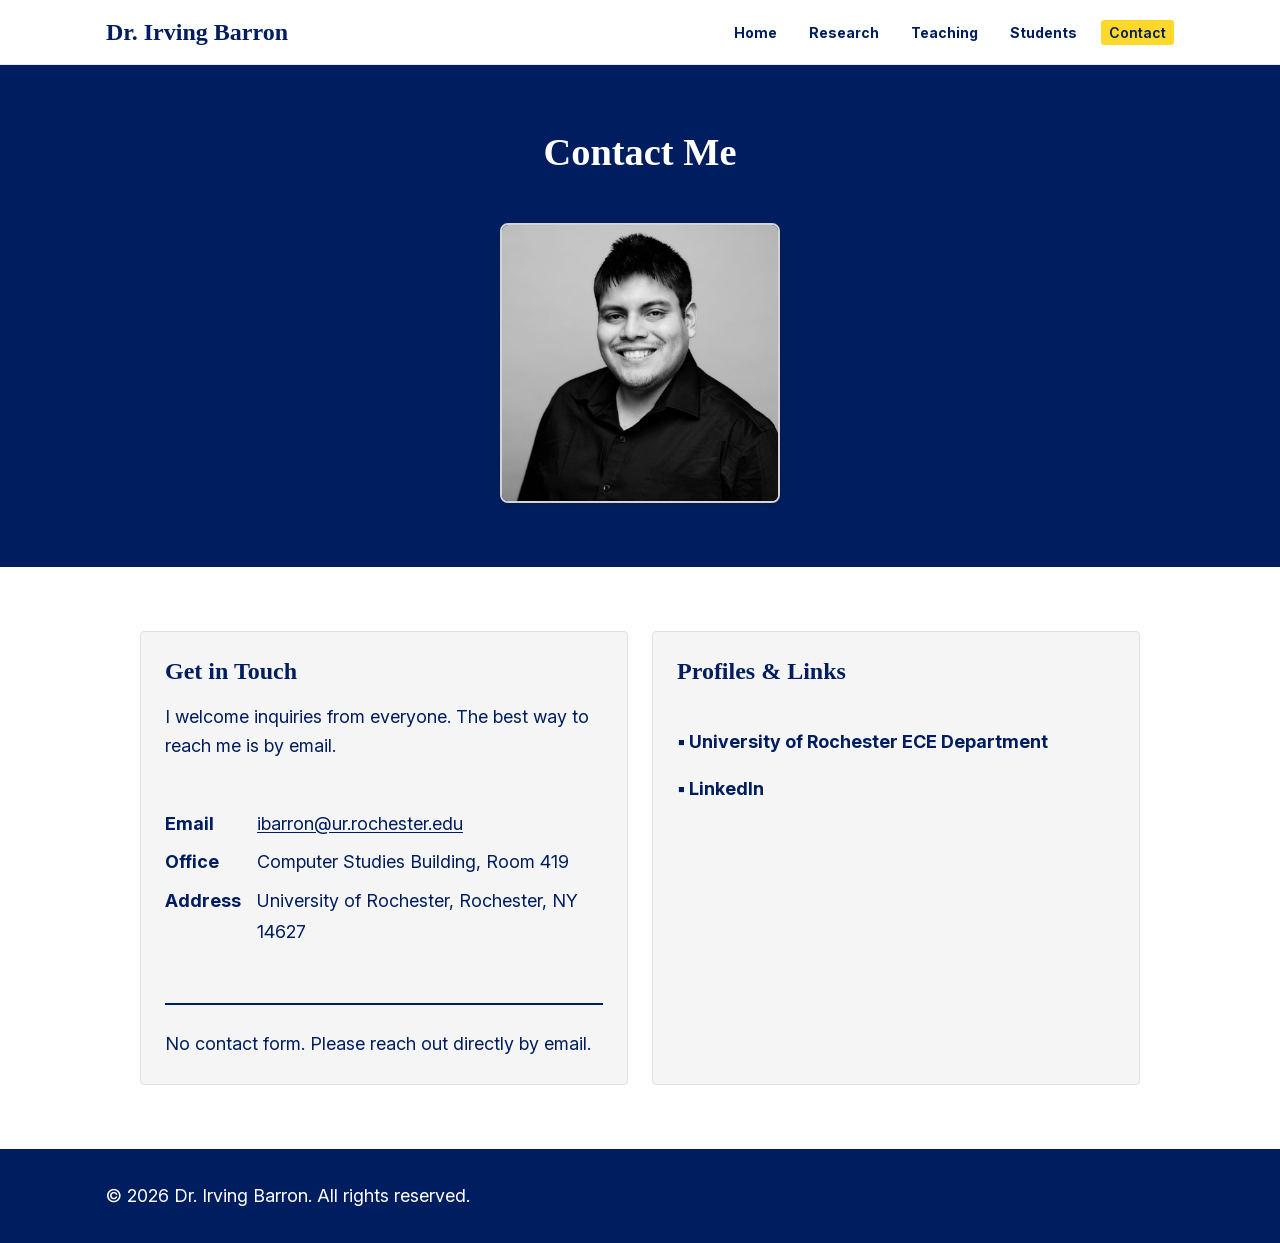
==== commit 72e4137a: "Improve page heroes and student interactions" ====
--- a/contact.html
+++ b/contact.html
@@ -4,7 +4,7 @@
   <meta charset="UTF-8">
   <meta name="viewport" content="width=device-width, initial-scale=1.0">
   <meta name="description" content="Contact information for Dr. Irving Barron, University of Rochester ECE">
-  <title>Contact — Dr. Irving Barron</title>
+  <title>Contact - Dr. Irving Barron</title>
   <link rel="stylesheet" href="css/style.css">
 </head>
 <body>
@@ -49,19 +49,11 @@
   <main class="main-content" id="main-content">
 
     <!-- PAGE HEADER SECTION: navy background with white text and profile photo -->
-    <section class="section section--navy" style="min-height: 35vh;">
+    <section class="section section--navy visual-hero">
       <div class="container">
-        <div class="page-header__grid">
-          <!-- Text column -->
-          <div class="page-header__text animate-on-load">
-            <h1>Contact Me</h1>
-          </div>
+        <h1 class="visual-hero__title animate-on-load">Contact Me</h1>
 
-          <!-- Photo column -->
-          <div class="page-header__icon animate-on-load">
-            <img src="assets/images/dr-irving-barron-profile.jpeg" alt="Dr. Irving Barron, Assistant Professor at the University of Rochester" class="profile-photo" width="280" height="280" loading="lazy">
-          </div>
-        </div>
+        <img src="assets/images/dr-irving-barron-profile.jpeg" alt="Dr. Irving Barron, Assistant Professor at the University of Rochester" class="profile-photo animate-on-load" width="280" height="280" loading="lazy">
       </div>
     </section>
 
--- a/css/style.css
+++ b/css/style.css
@@ -1299,7 +1299,8 @@
 }
 
 .page-header__image {
-  width: min(100%, 320px);
+  width: clamp(624px, 54vw, 810px);
+  max-width: 100%;
   height: auto;
   border: 2px solid var(--color-yellow);
   box-shadow: 0 8px 24px rgba(0, 0, 0, 0.22);
@@ -1322,7 +1323,8 @@
 }
 
 .visual-hero__image {
-  width: min(100%, 260px);
+  width: clamp(510px, 54vw, 780px);
+  max-width: 100%;
   height: auto;
   border: 2px solid var(--color-yellow);
   box-shadow: 0 8px 24px rgba(0, 0, 0, 0.22);
@@ -1877,6 +1879,58 @@
   line-height: 1.6;
 }
 
+.outcomes-list {
+  margin: var(--spacing-md) 0 0;
+  padding-left: var(--spacing-lg);
+}
+
+.outcomes-list li {
+  margin-bottom: var(--spacing-sm);
+}
+
+.outcomes-media-grid {
+  display: grid;
+  grid-template-columns: 1fr;
+  gap: var(--spacing-lg);
+  margin-top: var(--spacing-lg);
+}
+
+.outcomes-media-card {
+  margin: var(--spacing-lg) 0 0;
+  background-color: var(--color-white);
+  border: 1px solid var(--color-border);
+  border-radius: 4px;
+  overflow: hidden;
+}
+
+.outcomes-media-grid .outcomes-media-card {
+  margin-top: 0;
+}
+
+.outcomes-media-card img {
+  display: block;
+  width: 100%;
+  height: auto;
+}
+
+.outcomes-media-card figcaption {
+  padding: var(--spacing-md);
+  margin: 0;
+  color: var(--color-navy);
+  font-size: 0.95rem;
+  line-height: 1.5;
+}
+
+.outcomes-media-card--wide {
+  max-width: 760px;
+}
+
+@media (min-width: 900px) {
+  .outcomes-media-grid {
+    grid-template-columns: repeat(2, minmax(0, 1fr));
+  }
+}
+
 @keyframes slideDown {
   from {
     opacity: 0;
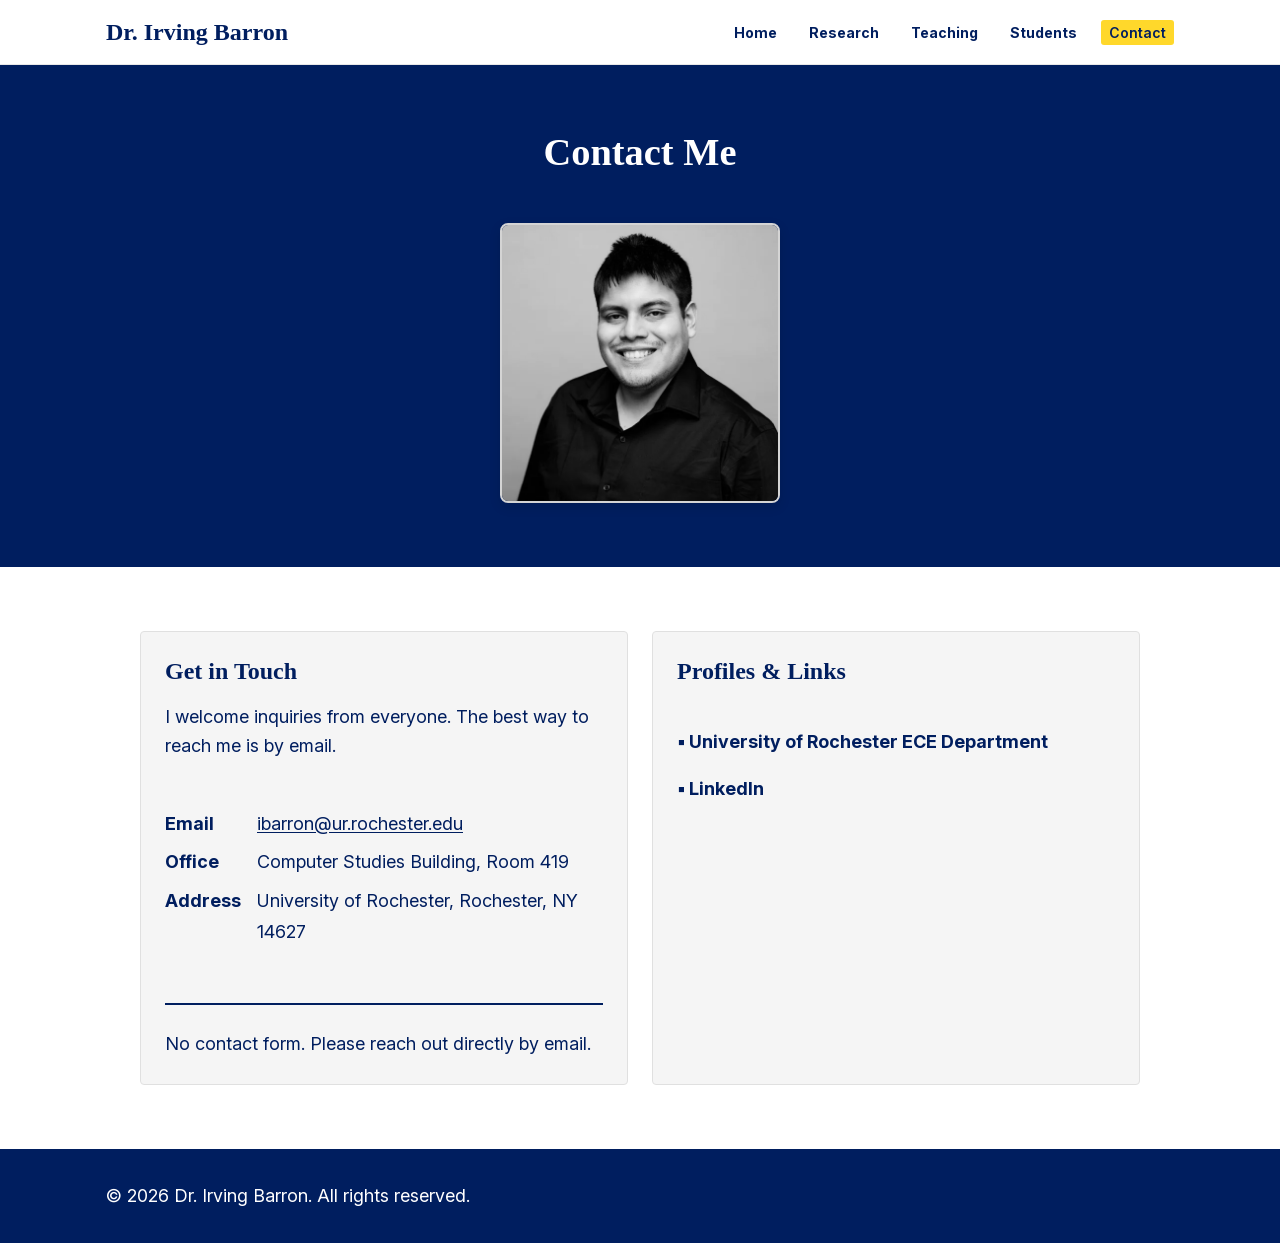
==== commit e6902862: "Wired PDF links, optimized images, fixed URLs and security attributes, added audit plan" ====
--- a/contact.html
+++ b/contact.html
@@ -8,6 +8,7 @@
   <link rel="stylesheet" href="css/style.css">
 </head>
 <body>
+  <a class="skip-link" href="#main-content">Skip to main content</a>
 
   <!-- HEADER / NAVIGATION -->
   <header class="site-header">
@@ -53,7 +54,7 @@
       <div class="container">
         <h1 class="visual-hero__title animate-on-load">Contact Me</h1>
 
-        <img src="assets/images/dr-irving-barron-profile.jpeg" alt="Dr. Irving Barron, Assistant Professor at the University of Rochester" class="profile-photo animate-on-load" width="280" height="280" loading="lazy">
+        <img src="assets/images/dr-irving-barron-profile.webp" alt="Dr. Irving Barron, Assistant Professor at the University of Rochester" class="profile-photo animate-on-load" width="280" height="280" loading="lazy">
       </div>
     </section>
 
@@ -87,8 +88,8 @@
           <div class="card-ur card-ur--no-hover animate-on-load">
             <h3 class="card-ur__title">Profiles &amp; Links</h3>
             <ul class="profile-links">
-              <li><a href="https://www.hajim.rochester.edu/ece/" target="_blank">University of Rochester ECE Department</a></li>
-              <li><a href="https://www.linkedin.com/in/irving-ricardo-barron-martinez-6043992aa" target="_blank">LinkedIn</a></li>
+<li><a href="https://www.hajim.rochester.edu/ece/people/faculty/barron_irving/index.html" target="_blank" rel="noopener noreferrer">University of Rochester ECE Department</a></li>
+<li><a href="https://www.linkedin.com/in/irving-ricardo-barron-martinez-6043992aa/" target="_blank" rel="noopener noreferrer">LinkedIn</a></li>
             </ul>
           </div>
 
--- a/css/style.css
+++ b/css/style.css
@@ -118,6 +118,26 @@
 /* =============================================================================
    4. Skip Link (accessibility — first element on page)
    ============================================================================= */
+
+.skip-link {
+  position: absolute;
+  top: var(--spacing-md);
+  left: var(--spacing-md);
+  z-index: 1000;
+  transform: translateY(calc(-100% - var(--spacing-md)));
+  padding: var(--spacing-sm) var(--spacing-md);
+  background-color: var(--color-yellow);
+  color: var(--color-navy);
+  font-weight: 700;
+  line-height: 1.4;
+  border: 2px solid var(--color-navy);
+  border-radius: 4px;
+  transition: transform 0.2s ease;
+}
+
+.skip-link:focus {
+  transform: translateY(0);
+}
 
 /* =============================================================================
    5. Typography Base Styles
@@ -709,16 +729,33 @@
   color: var(--color-white);
 }
 
-/* Call-to-action (underline only) */
+/* Card call-to-action */
 .card-ur__cta {
-  height: 2px;
-  background-color: var(--color-meliora-blue);
-  display: block;
-  transition: background-color 0.3s ease;
+  display: inline-flex;
+  align-items: center;
+  gap: var(--spacing-xs);
+  width: fit-content;
+  color: var(--color-meliora-blue);
+  font-weight: 700;
+  line-height: 1.4;
+  text-decoration: underline;
+  text-decoration-thickness: 2px;
+  text-underline-offset: 4px;
+  transition: color 0.3s ease;
+}
+
+.card-ur__cta::after {
+  content: "→";
+  line-height: 1;
+  transition: transform 0.3s ease;
 }
 
 .card-ur:hover .card-ur__cta {
-  background-color: var(--color-white);
+  color: var(--color-yellow);
+}
+
+.card-ur:hover .card-ur__cta::after {
+  transform: translateX(2px);
 }
 
 /* Contact card variant — no hover effect */
@@ -744,19 +781,13 @@
 }
 
 .card-ur--no-hover:hover .card-ur__cta {
-  background-color: var(--color-meliora-blue) !important;
-}
-
-/* Responsive: 2 columns on tablet, 3 on desktop */
+  color: var(--color-meliora-blue) !important;
+}
+
+/* Responsive: 2 columns on tablet and desktop */
 @media (min-width: 768px) {
   .card-grid--ur {
     grid-template-columns: repeat(2, 1fr);
-  }
-}
-
-@media (min-width: 1200px) {
-  .card-grid--ur {
-    grid-template-columns: repeat(3, 1fr);
   }
 }
 
@@ -1323,7 +1354,7 @@
 }
 
 .visual-hero__image {
-  width: clamp(510px, 54vw, 780px);
+  width: clamp(430px, 46vw, 660px);
   max-width: 100%;
   height: auto;
   border: 2px solid var(--color-yellow);
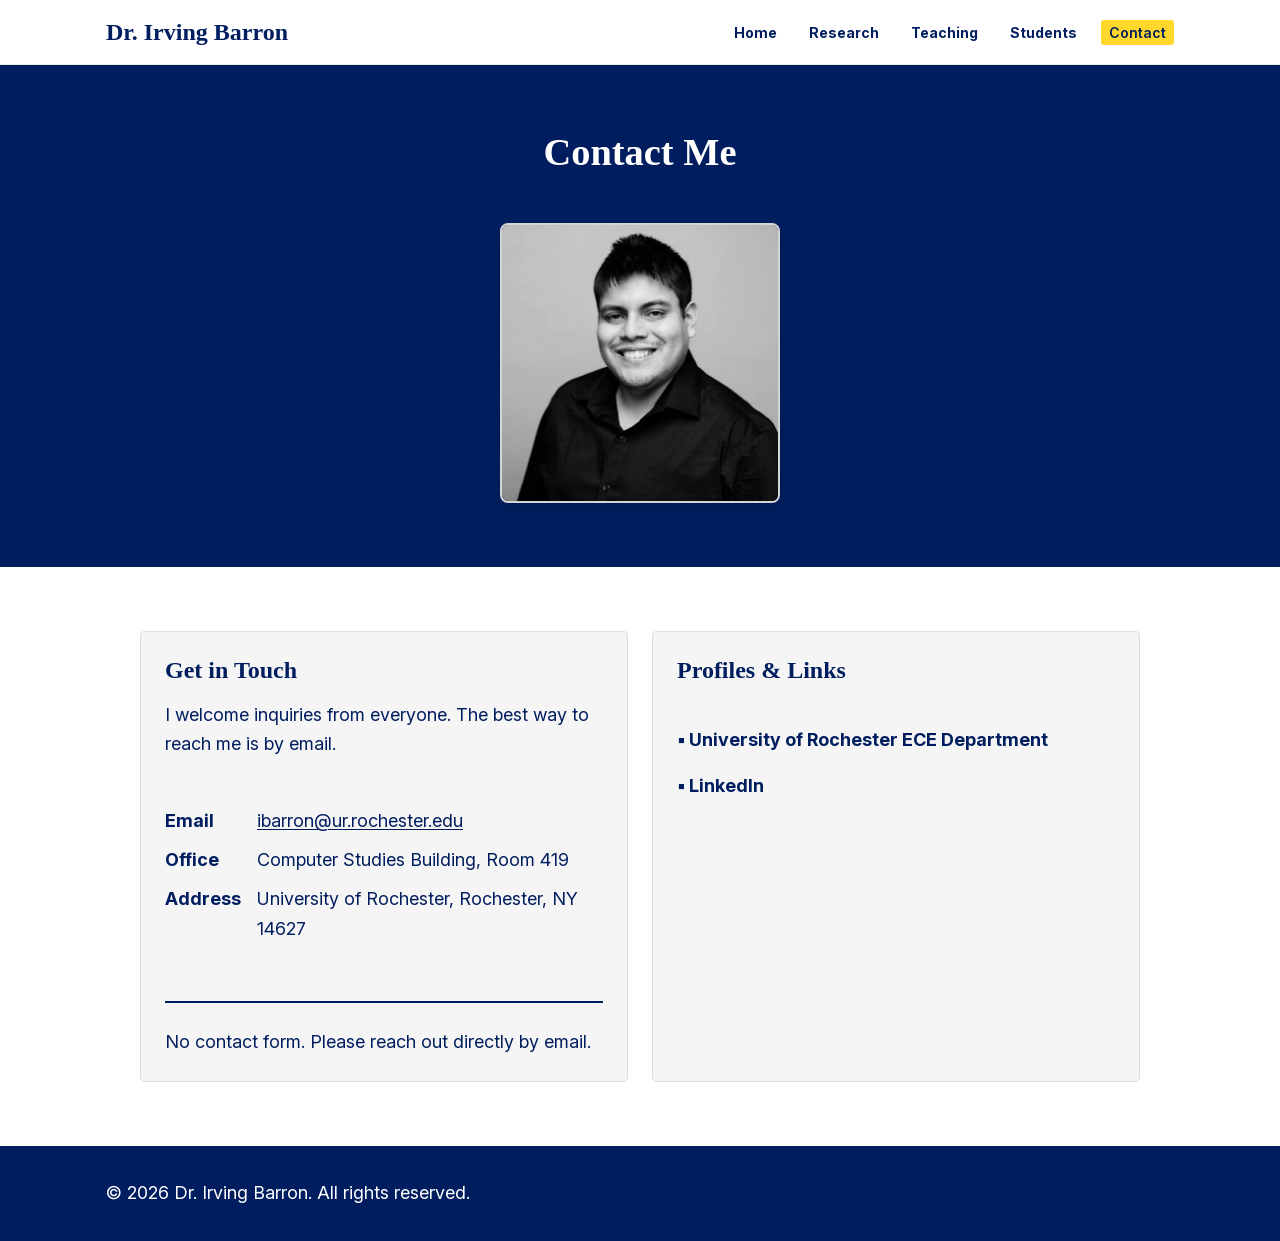
==== commit 5f6e1849: "Complete site audit: favicon, OG/Twitter meta, skip-link fix, dead CSS cleanup, heading hierarchy, i" ====
--- a/contact.html
+++ b/contact.html
@@ -3,7 +3,17 @@
 <head>
   <meta charset="UTF-8">
   <meta name="viewport" content="width=device-width, initial-scale=1.0">
-  <meta name="description" content="Contact information for Dr. Irving Barron, University of Rochester ECE">
+  <meta name="description" content="Contact information for Dr. Irving Barron at the University of Rochester ECE. Email, office location, and professional profile links.">
+  <link rel="icon" href="assets/images/favicon.svg" type="image/svg+xml">
+  <meta property="og:title" content="Contact - Dr. Irving Barron">
+  <meta property="og:description" content="Contact information for Dr. Irving Barron at the University of Rochester ECE. Email, office location, and professional profile links.">
+  <meta property="og:image" content="https://ibarron.dev/assets/images/dr-irving-barron-profile.webp">
+  <meta property="og:url" content="https://ibarron.dev/contact.html">
+  <meta property="og:type" content="website">
+  <meta name="twitter:card" content="summary_large_image">
+  <meta name="twitter:title" content="Contact - Dr. Irving Barron">
+  <meta name="twitter:description" content="Contact information for Dr. Irving Barron at the University of Rochester ECE. Email, office location, and professional profile links.">
+  <meta name="twitter:image" content="https://ibarron.dev/assets/images/dr-irving-barron-profile.webp">
   <title>Contact - Dr. Irving Barron</title>
   <link rel="stylesheet" href="css/style.css">
 </head>
@@ -47,7 +57,7 @@
   </header>
 
   <!-- MAIN CONTENT -->
-  <main class="main-content" id="main-content">
+  <main class="main-content" id="main-content" tabindex="-1">
 
     <!-- PAGE HEADER SECTION: navy background with white text and profile photo -->
     <section class="section section--navy visual-hero">
@@ -65,7 +75,7 @@
 
           <!-- Get in Touch Card -->
           <div class="card-ur card-ur--no-hover animate-on-load">
-            <h3 class="card-ur__title">Get in Touch</h3>
+            <h2 class="card-ur__title">Get in Touch</h2>
             <p class="card-ur__description">
               I welcome inquiries from everyone. The best way to reach me is by email.
             </p>
@@ -86,7 +96,7 @@
 
           <!-- Profiles & Links Card -->
           <div class="card-ur card-ur--no-hover animate-on-load">
-            <h3 class="card-ur__title">Profiles &amp; Links</h3>
+            <h2 class="card-ur__title">Profiles &amp; Links</h2>
             <ul class="profile-links">
 <li><a href="https://www.hajim.rochester.edu/ece/people/faculty/barron_irving/index.html" target="_blank" rel="noopener noreferrer">University of Rochester ECE Department</a></li>
 <li><a href="https://www.linkedin.com/in/irving-ricardo-barron-martinez-6043992aa/" target="_blank" rel="noopener noreferrer">LinkedIn</a></li>
--- a/css/style.css
+++ b/css/style.css
@@ -33,6 +33,7 @@
   --color-dark-gray: #707070;
   --color-border: #E8E8E8;
   --color-butter: #FFFBF0;
+  --color-light-gray: #F5F5F5;
 
   /* --- Spacing (multiples of 4px) --- */
   --spacing-xs: 4px;
@@ -189,6 +190,7 @@
   letter-spacing: 0.1em;
   color: var(--color-dark-gray);
   line-height: 1.4;
+  margin-bottom: var(--spacing-sm);
 }
 
 
@@ -258,9 +260,44 @@
   padding-bottom: 100px;
 }
 
-
-/* =============================================================================
-   7. Navigation Component
+/* Spacing utilities (margin-top) */
+.mt-sm { margin-top: var(--spacing-sm); }
+.mt-md { margin-top: var(--spacing-md); }
+.mt-lg { margin-top: var(--spacing-lg); }
+.mt-xl { margin-top: var(--spacing-xl); }
+
+/* Spacing utilities (margin-bottom) */
+.mb-0 { margin-bottom: 0; }
+.mb-sm { margin-bottom: var(--spacing-sm); }
+.mb-md { margin-bottom: var(--spacing-md); }
+.mb-lg { margin-bottom: var(--spacing-lg); }
+.mb-xl { margin-bottom: var(--spacing-xl); }
+
+/* Text block — constrained width for readable paragraphs */
+.text-block {
+  max-width: 720px;
+  margin-bottom: var(--spacing-lg);
+}
+
+/* Callout — blue banner for emphasized notes */
+.callout {
+  margin-top: var(--spacing-lg);
+  margin-bottom: 0;
+  padding: var(--spacing-md);
+  background-color: var(--color-meliora-blue);
+  color: var(--color-yellow);
+  border-radius: 4px;
+  font-weight: 500;
+}
+
+/* Tall hero variant for home page */
+.hero--tall {
+  min-height: 60vh;
+}
+
+
+/* =============================================================================
+    7. Navigation Component
    ============================================================================= */
 
 .nav {
@@ -509,14 +546,6 @@
   box-shadow: 0 2px 4px rgba(0, 0, 0, 0.1);
 }
 
-/* Clickable card (link-based card) — remove link styling */
-.card--clickable {
-  text-decoration: none;
-  color: inherit;
-  display: block;
-  cursor: pointer;
-}
-
 /* Card links — visible underline so they don't blend with paragraph text */
 .card a {
   color: var(--color-navy);
@@ -527,15 +556,6 @@
 
 .card a:hover {
   color: var(--color-meliora-blue);
-}
-
-/* Highlighted card — yellow top border, changes to navy on hover */
-.card--highlighted {
-  border-top: 4px solid var(--color-yellow);
-}
-
-.card--highlighted:hover {
-  border-top-color: var(--color-navy);
 }
 
 /* Publication card — flex container with two zones (content + PDF download) */
@@ -652,33 +672,6 @@
 }
 
 /* Card icon container */
-.card-ur__icon {
-  width: 100%;
-  height: 200px;
-  display: flex;
-  align-items: center;
-  justify-content: center;
-  margin-bottom: var(--spacing-lg);
-  color: var(--color-navy);
-  transition: color 0.3s ease;
-}
-
-.card-ur:hover .card-ur__icon {
-  color: var(--color-white);
-}
-
-.card-ur__icon svg {
-  width: 100%;
-  height: 100%;
-  max-width: 120px;
-  max-height: 120px;
-  opacity: 0.8;
-}
-
-.card-ur:hover .card-ur__icon svg {
-  opacity: 1;
-}
-
 .card-ur__media {
   width: 100%;
   aspect-ratio: 16 / 9;
@@ -764,14 +757,6 @@
   color: inherit !important;
 }
 
-.card-ur--no-hover:hover .card-ur__icon {
-  color: var(--color-navy) !important;
-}
-
-.card-ur--no-hover:hover .card-ur__icon svg {
-  opacity: 0.8 !important;
-}
-
 .card-ur--no-hover:hover .card-ur__title {
   color: var(--color-navy) !important;
 }
@@ -791,20 +776,9 @@
   }
 }
 
-/* Funded card — includes eyebrow label styling */
-.card--funded {
-  position: relative;
-}
-
-.card--funded .eyebrow {
-  display: block;
-  margin-bottom: var(--spacing-sm);
-}
-
-
-/* =============================================================================
-   11. Tag Pills and Badges
-   ============================================================================= */
+/* =============================================================================
+    11. Tag Pills and Badges
+    ============================================================================= */
 
 /* Research interest tag */
 .tag-pill {
@@ -871,83 +845,9 @@
   -webkit-filter: grayscale(0%);
 }
 
-.profile-placeholder {
-  width: clamp(120px, 30vw, 280px);
-  aspect-ratio: 1 / 1;
-  background-color: var(--color-navy);
-  border: 2px solid var(--color-yellow);
-  box-shadow: 0 4px 12px rgba(0, 0, 0, 0.12);
-  border-radius: 8px;
-  display: flex;
-  align-items: center;
-  justify-content: center;
-  flex-shrink: 0;
-}
-
-.profile-placeholder__initials {
-  font-family: var(--font-serif);
-  font-weight: 700;
-  font-size: clamp(48px, 12vw, 112px);
-  color: var(--color-yellow);
-  user-select: none;
-  line-height: 1;
-}
-
-
-/* =============================================================================
-   13. Tab Component (Phase 4 — Students Hub ARIA tab pattern, pill buttons)
-   ============================================================================= */
-
-/* Tab container — flex row of pill buttons */
-.tabs {
-  display: flex;
-  flex-wrap: wrap;
-  gap: var(--spacing-md);
-  margin-bottom: var(--spacing-lg);
-}
-
-/* Legacy sub-classes kept for backward compat */
-.tabs__list {
-  display: flex;
-  border-bottom: 2px solid var(--color-border);
-  gap: var(--spacing-xs);
-  margin: 0;
-  padding: 0;
-  list-style: none;
-}
-
-.tabs__tab {
-  font-family: var(--font-sans);
-  font-size: var(--font-size-label);
-  font-weight: 700;
-  color: var(--color-navy);
-  background: none;
-  border: none;
-  border-bottom: 2px solid transparent;
-  padding: var(--spacing-sm) var(--spacing-md);
-  cursor: pointer;
-  margin-bottom: -2px;
-  transition: color 0.2s ease, border-color 0.2s ease;
-}
-
-.tabs__tab:hover {
-  color: var(--color-meliora-blue);
-}
-
-.tabs__tab[aria-selected="true"] {
-  color: var(--color-yellow);
-  border-bottom-color: var(--color-yellow);
-  background-color: var(--color-navy);
-  border-radius: 4px 4px 0 0;
-}
-
-.tabs__panel {
-  padding-top: var(--spacing-lg);
-}
-
-.tabs__panel[hidden] {
-  display: none;
-}
+/* =============================================================================
+    13. Tab Component (Phase 4 — Students Hub ARIA tab pattern, pill buttons)
+    ============================================================================= */
 
 /* --- ARIA role-based tab selectors (pill button style, STU-03, RESP-06) --- */
 
@@ -1115,20 +1015,8 @@
   .animate-on-load:nth-child(6) { animation-delay: 0.5s; }
 }
 
-/* Hover/Focus transitions — intentionally NOT wrapped in reduced-motion.
-   These are immediate interactive responses, not gratuitous animations. */
-.btn,
-.card,
-.nav__link,
-.nav__brand,
-.tabs__tab {
-  /* Transition declarations are already set on each component above.
-     Listed here for reference: all use 0.2s ease transitions (ANIM-03). */
-}
-
-
-/* =============================================================================
-   16. Responsive Breakpoints
+/* =============================================================================
+    16. Responsive Breakpoints
    Mobile-first: starts single-column, expands at each breakpoint.
    Organized by breakpoint (not by component).
    ============================================================================= */
@@ -1193,11 +1081,6 @@
     gap: var(--spacing-xs);
   }
 
-  /* Course header — stack on mobile */
-  .course__header {
-    flex-direction: column;
-    gap: var(--spacing-sm);
-  }
 }
 
 /* --- Tablet: 640px and above --- */
@@ -1299,44 +1182,6 @@
    18. Phase 3 — Content Page Components
    ============================================================================= */
 
-/* --- 18a. Page Header Component --- */
-
-.page-header__grid {
-  display: grid;
-  grid-template-columns: 1fr;
-  gap: var(--spacing-xl);
-  align-items: center;
-}
-
-@media (min-width: 1024px) {
-  .page-header__grid {
-    grid-template-columns: 1fr 1fr;
-  }
-}
-
-.page-header__icon {
-  display: flex;
-  justify-content: center;
-  align-items: center;
-}
-
-.page-header__icon svg {
-  width: clamp(120px, 25vw, 280px);
-  height: clamp(120px, 25vw, 280px);
-  color: var(--color-white);
-  stroke: currentColor;
-  fill: none;
-  stroke-width: 1.5;
-}
-
-.page-header__image {
-  width: clamp(624px, 54vw, 810px);
-  max-width: 100%;
-  height: auto;
-  border: 2px solid var(--color-yellow);
-  box-shadow: 0 8px 24px rgba(0, 0, 0, 0.22);
-}
-
 .visual-hero {
   min-height: 35vh;
 }
@@ -1395,24 +1240,11 @@
 
 /* --- 18c. Course Card --- */
 
-.course__header {
-  display: flex;
-  justify-content: space-between;
-  align-items: flex-start;
-  gap: var(--spacing-lg);
-  margin-bottom: var(--spacing-lg);
-}
-
-.course__title {
-  flex: 1;
-  margin: 0;
-}
-
 .course__badges {
   display: flex;
   gap: var(--spacing-sm);
   flex-wrap: wrap;
-  justify-content: flex-end;
+  justify-content: flex-start;
   flex-shrink: 0;
 }
 
@@ -1429,11 +1261,6 @@
   white-space: nowrap;
 }
 
-.course__description {
-  margin: 0;
-}
-
-
 /* --- 18d. Course Media Card (side-by-side with media + yellow content) --- */
 
 .course-media-card {
@@ -1504,20 +1331,6 @@
   font-size: var(--font-size-body);
 }
 
-.course-media-card__cta {
-  color: var(--color-navy);
-  font-weight: 700;
-  text-decoration: underline;
-  text-underline-offset: 4px;
-  width: fit-content;
-  transition: color 0.2s ease;
-  display: none; /* Hidden for now, will enable in future */
-}
-
-.course-media-card__cta:hover {
-  color: var(--color-meliora-blue);
-}
-
 /* Responsive: stack vertically on tablet and below */
 @media (max-width: 1023px) {
   .course-media-card {
@@ -1544,33 +1357,6 @@
 }
 
 
-/* --- 18e. Research Interests --- */
-
-/* Wrapper constrained to the left column (50%) on desktop so pills don't
-   bleed into the right column where the page-header icon sits */
-.research-interests__wrapper {
-  max-width: 50%;
-}
-
-@media (max-width: 1023px) {
-  /* On mobile/tablet the header grid is single-column, so full width is fine */
-  .research-interests__wrapper {
-    max-width: 100%;
-  }
-}
-
-/* "Research Interests" label above the pills */
-.research-interests__label {
-  font-family: var(--font-sans);
-  font-size: var(--font-size-label);
-  font-weight: 700;
-  text-transform: uppercase;
-  letter-spacing: 0.1em;
-  color: var(--color-white);
-  margin-bottom: var(--spacing-sm);
-  line-height: 1.4;
-}
-
 /* Research page navigation — buttons to jump to sections */
 .research-nav {
   display: flex;
@@ -1589,27 +1375,6 @@
   gap: var(--spacing-md);
   margin: 0;
 }
-
-/* Highlighted pill — yellow background, navy text (mirrors btn--primary--inverse) */
-.tag-pill--highlight {
-  background-color: var(--color-yellow);
-  color: var(--color-navy);
-  text-align: center;
-}
-
-/* Secondary pill — outline style, white border and text on navy background */
-.tag-pill--outline {
-  background-color: transparent;
-  color: var(--color-white);
-  border: 2px solid var(--color-white);
-  text-align: center;
-}
-
-/* Legacy — kept for backward compat if used elsewhere */
-.tag-pill--primary {
-  background-color: var(--color-meliora-blue);
-}
-
 
 /* --- 18e. Contact Details --- */
 
